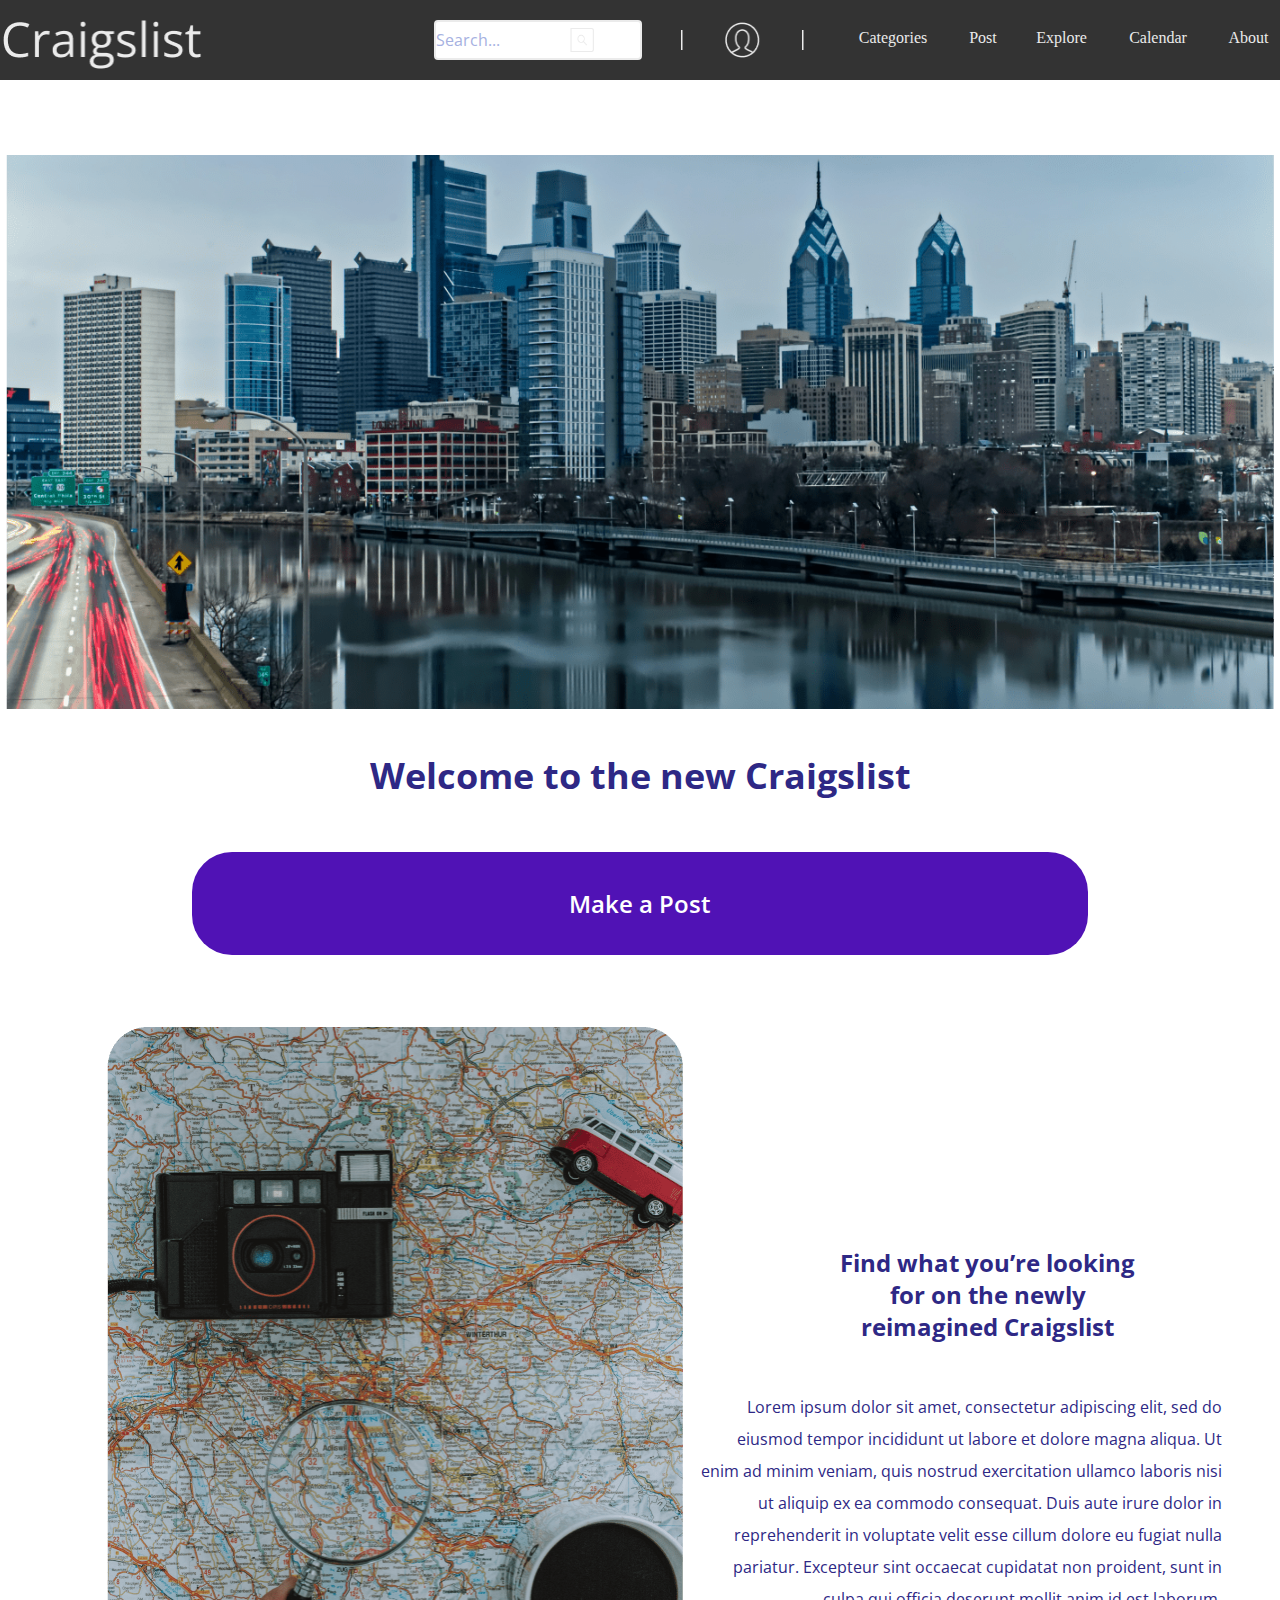
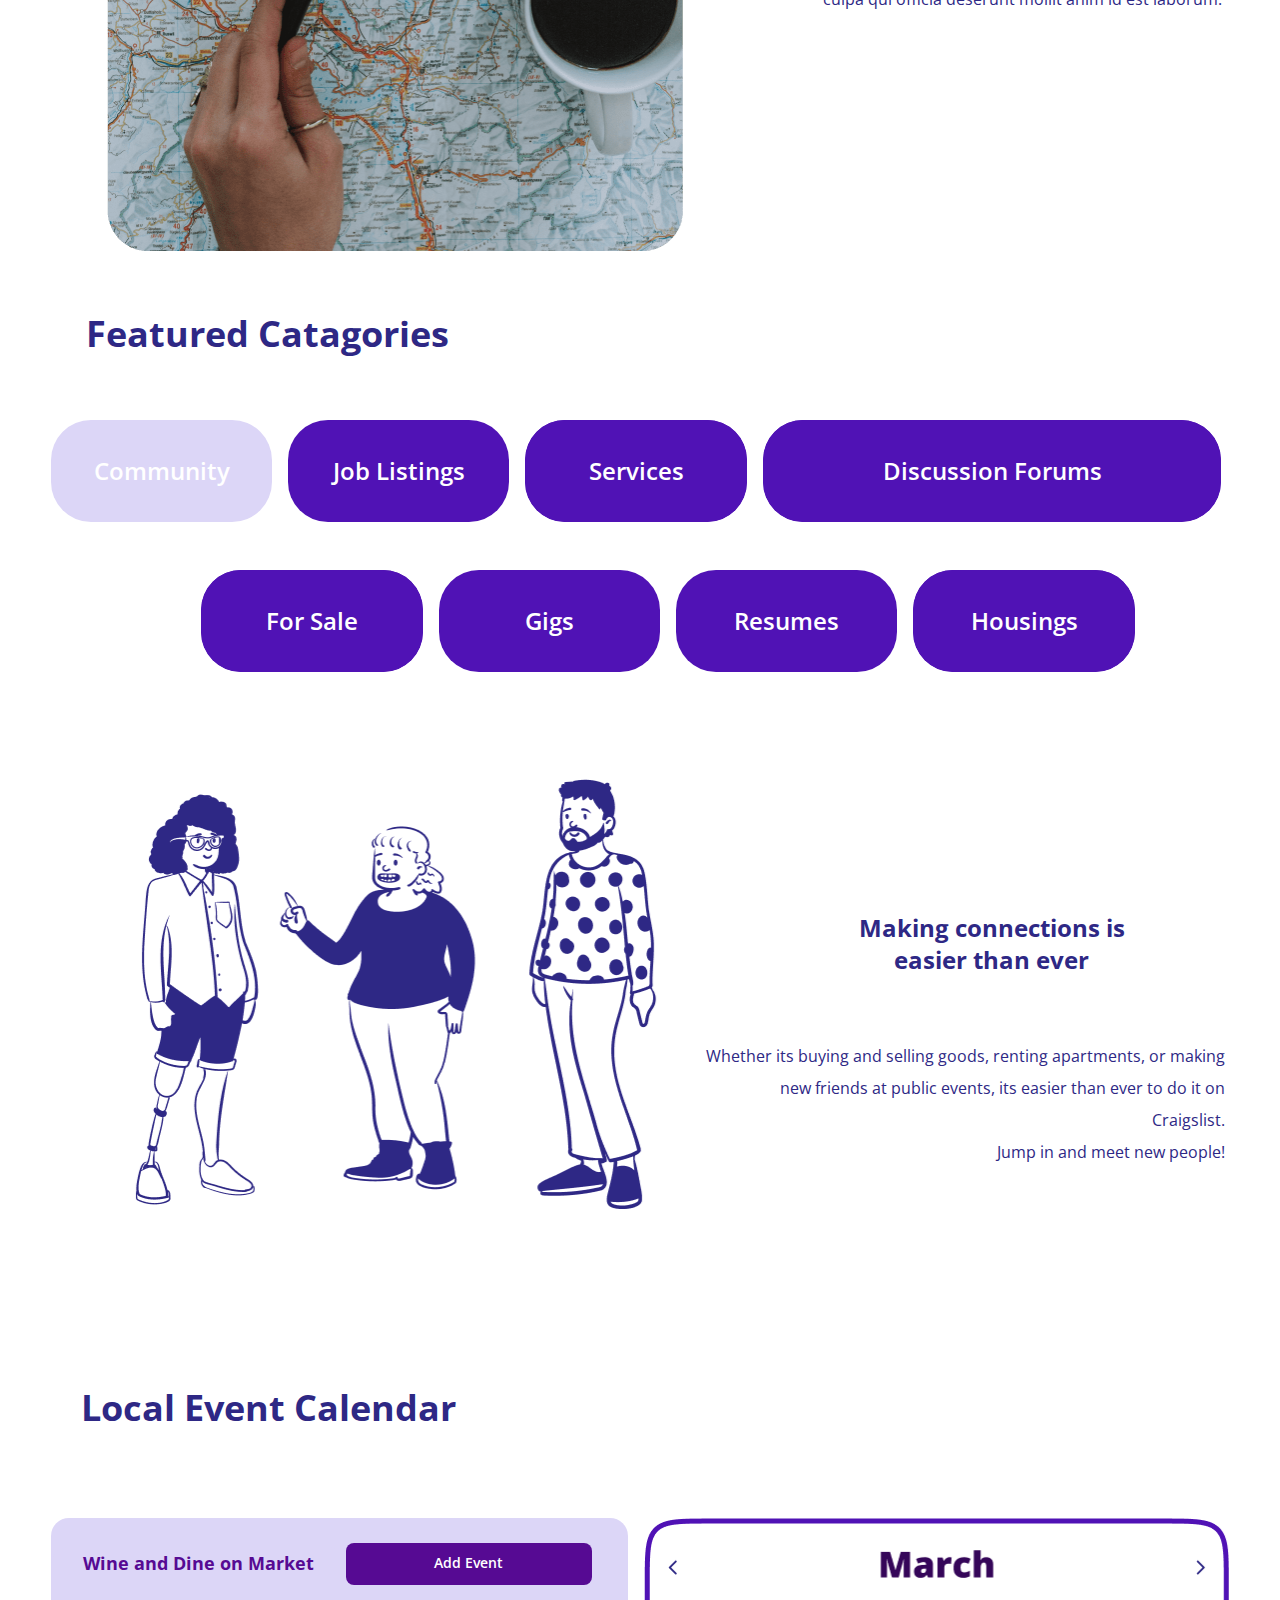
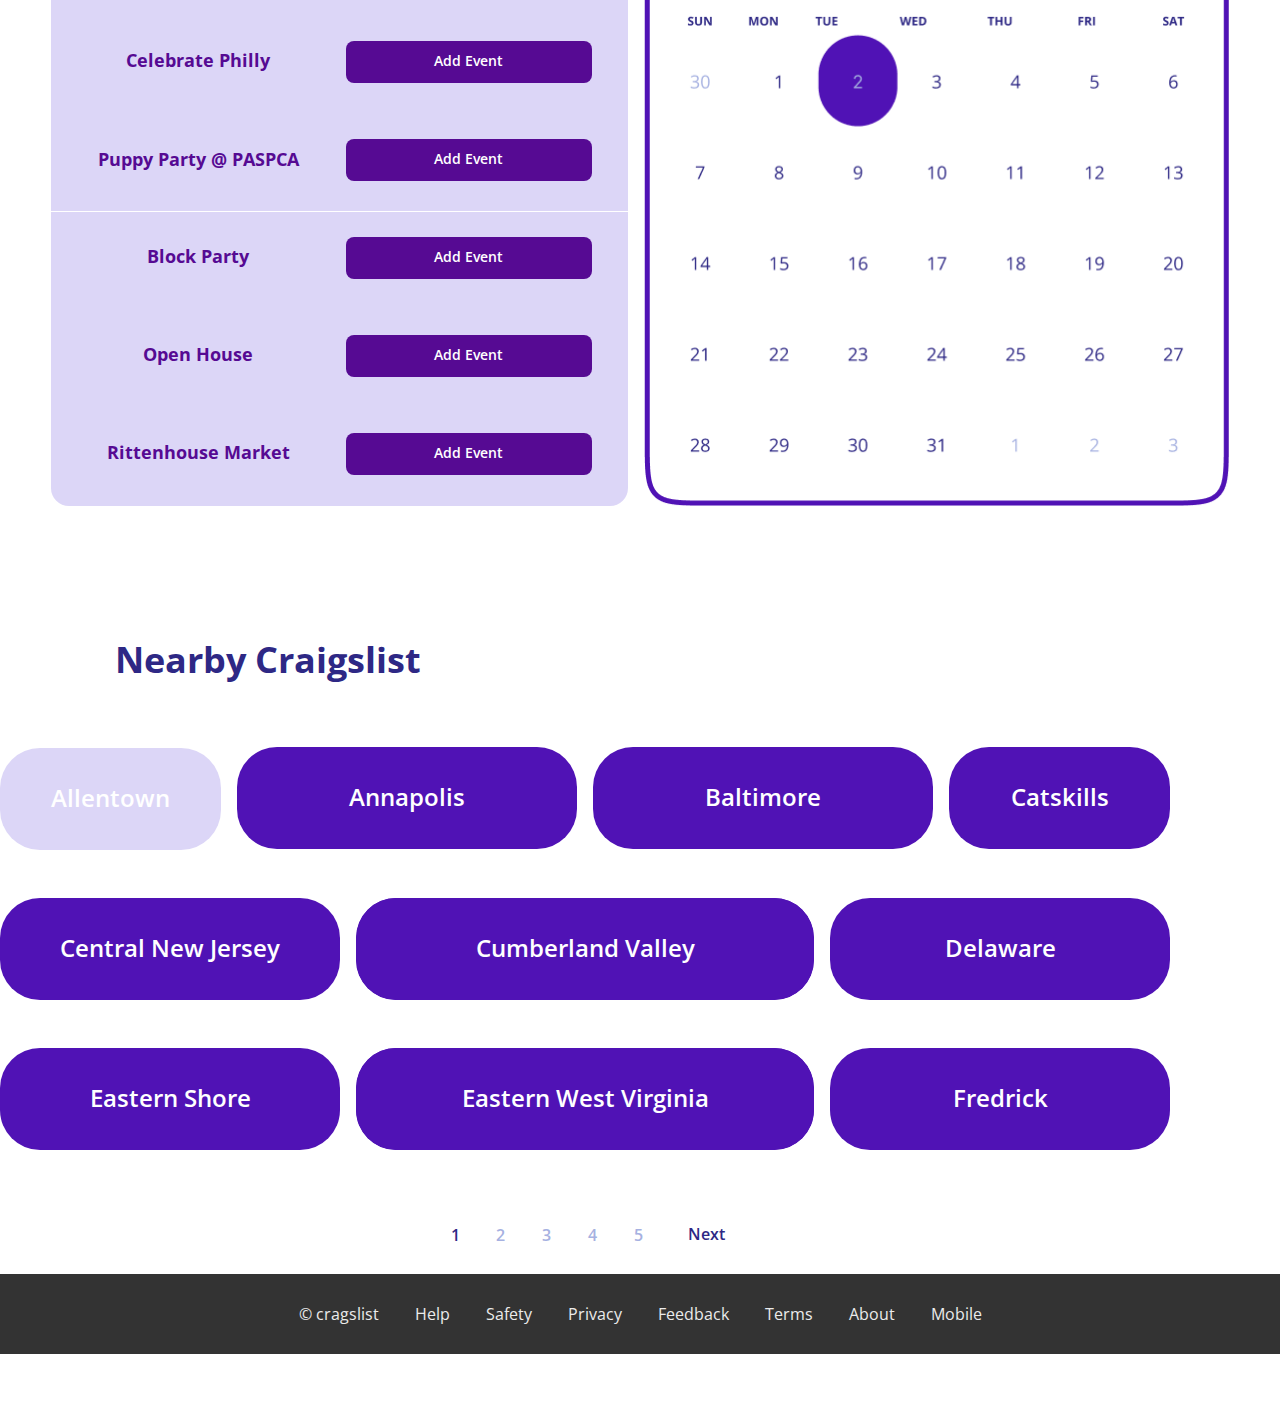
==== assignments/final-starter/deploy/index.html @ d6a522a8 "allentown button fix" ====
<!DOCTYPE html>
<html lang="en">

<head>
  <meta charset="UTF-8" />
  <meta name="viewport" content="width=device-width, initial-scale=1.0" />
  <meta http-equiv="X-UA-Compatible" content="ie=edge" />
  <!-- Google Fonts Start -->
  <link rel="preconnect" href="https://fonts.googleapis.com" />
  <link rel="preconnect" href="https://fonts.gstatic.com" crossorigin />
  <link
    href="https://fonts.googleapis.com/css2?family=Open+Sans:ital,wght@0,300;0,400;0,500;0,600;0,700;0,800;1,300;1,400;1,500;1,600;1,700;1,800&display=swap"
    rel="stylesheet" />
  <!-- Google Fonts End -->
  <link rel="stylesheet" href="css/styles.css" />
  <title>Home - WMGD-330</title>
</head>

<body>
  <div class="navigation-bar">
    <!-- <a href="./index.html" class="navigation-bar-1" src="img/navigationbar.png"> </a> -->
    <a href="./index.html">
      <img class="navigation-bar-1" src="img/navigationbar.png" />
    </a>
    <div class="white-space"></div>
    <div class="white-space-1"></div>
    <div class="search-bar">
      <div class="search__text">Search...</div>
      <div class="single-icon-button border-2px-cararra">
        <img class="iconsearch" src="img/singlebuttonicon.png" />
      </div>
    </div>
    <img class="vector-22" src="img/vector22.png" /><img class="avatar" src="img/avatar.png" /><img class="vector-21"
      src="img/vector22.png" />
    <div class="tabs">
      <div class="tab">
        <a href="./categories.html" class="label opensans-semi-bold-cararra-16px">Categories</a>
      </div>
      <div class="tab-1">
        <div class="label-1 opensans-semi-bold-cararra-16px">Post</div>
      </div>
      <div class="tab-2">
        <div class="label-2 opensans-semi-bold-cararra-16px">Explore</div>
      </div>
      <div class="tab-3">
        <div class="label-3 opensans-semi-bold-cararra-16px">Calendar</div>
      </div>
      <div class="tab-4">
        <div class="label-4 opensans-semi-bold-cararra-16px">About</div>
      </div>
    </div>
  </div>
  <div class="hero">
        <img class="hero-image" src="img/philly.png" />
        <h1 class="title">Welcome to the new Craigslist</h1>
        <div class="button-4 valign-text-middle">Make a Post</div>
    </div>
  <div class="frame-22">
        <img class="map-camera-coffee" src="img/map.png" />
        <div class="group-21">
          <div class="find-what">
            Find what you’re looking <br />for on the newly<br />reimagined Craigslist
          </div>
          <p class="lorem-ipsum">
            Lorem ipsum dolor sit amet, consectetur adipiscing elit, sed do eiusmod tempor incididunt ut labore et dolore
            magna aliqua. Ut enim ad
            minim veniam, quis nostrud exercitation ullamco laboris nisi ut aliquip ex ea commodo consequat. Duis aute irure
            dolor in
            reprehenderit in voluptate velit esse cillum dolore eu fugiat nulla pariatur. Excepteur sint occaecat cupidatat
            non proident, sunt in
            culpa qui officia deserunt mollit anim id est laborum.
          </p>
        </div>
      </div>
      
      <div>
        <div class="featured-catagories valign-text-middle opensans-bold-cosmic-cobalt-36px">Featured Catagories</div>
      </div>
      
      
      <div class="group-24">
        <div class="group">
          <div class="desktop-mac-button-primary-6">
            <div class="text-button-fixed">
              <div class="button-comm valign-text-middle">Community</div>
            </div>
          </div>
          <div class="desktop-mac-button-primary">
            <div class="text-button-fixed-1">
              <div class="button valign-text-middle opensans-semi-bold-white-24px">Job Listings</div>
            </div>
          </div>
          <div class="desktop-mac-button-primary-1">
            <div class="text-button-fixed-2">
              <div class="button-1 valign-text-middle opensans-semi-bold-white-24px">Services</div>
            </div>
          </div>
          <div class="desktop-mac-button-primary-2">
            <div class="text-button-fixed-3">
              <div class="button-2 valign-text-middle opensans-semi-bold-white-24px">Discussion Forums</div>
            </div>
          </div>
        </div>
        <div class="group-1">
          <div class="desktop-mac-button-primary-7">
            <div class="text-button-fixed-2">
              <div class="button-1 valign-text-middle opensans-semi-bold-white-24px">For Sale</div>
            </div>
          </div>
          <div class="desktop-mac-button-primary">
            <div class="text-button-fixed-1">
              <div class="button valign-text-middle opensans-semi-bold-white-24px">Gigs</div>
            </div>
          </div>
          <div class="desktop-mac-button-primary">
            <div class="text-button-fixed-1">
              <div class="button valign-text-middle opensans-semi-bold-white-24px">Resumes</div>
            </div>
          </div>
          <div class="desktop-mac-button-primary-1">
            <div class="text-button-fixed-2">
              <div class="button-1 valign-text-middle opensans-semi-bold-white-24px">Housings</div>
            </div>
          </div>
        </div>
      </div>
      
      
      
      <div class="frame-55">
        <div class="overlap-group">
          <img class="group-25" src="img/group-25.png" />
          <div class="frame-26">
            <div class="making-conn valign-text-middle opensans-bold-cosmic-cobalt-24px">
              Making connections is <br />easier than ever
            </div>
            <p class="whether-its">
              Whether its buying and selling goods, renting apartments, or making new friends at public events, its easier
              than ever to do it on
              Craigslist.<br />Jump in and meet new people!
            </p>
          </div>
        </div>
      </div>
      
      
      
      <div class="frame-82">
        <div class="featured-catagories valign-text-middle opensans-bold-cosmic-cobalt-36px">Local Event Calendar</div>
        <div class="frame-81">
          <div class="menu-w-button">
            <div class="overlap-group-1">
              <div class="rectangle-12"></div>
              <div class="rectangle-11"></div>
              <div class="rectangle-13"></div>
              <div class="rectangle-14"></div>
              <div class="rectangle-15"></div>
              <div class="rectangle-16"></div>
              <div class="frame-63">
                <div class="frame-61">
                  <div class="wine-and-dine-on-market opensans-bold-purple-18px">Wine and Dine on Market</div>
                  <div class="secondary-buttons">
                    <div class="add-event valign-text-middle">Add Event</div>
                  </div>
                </div>
                <div class="frame">
                  <div class="celebrate-philly opensans-bold-purple-18px">Celebrate Philly</div>
                  <div class="secondary-buttons">
                    <div class="add-event valign-text-middle">Add Event</div>
                  </div>
                </div>
                <div class="frame">
                  <div class="puppy-party-paspca opensans-bold-purple-18px">Puppy Party @ PASPCA</div>
                  <div class="secondary-buttons">
                    <div class="add-event valign-text-middle opensans-semi-bold-white-14px">Add Event</div>
                  </div>
                </div>
                <div class="frame">
                  <div class="block-party opensans-bold-purple-18px">Block Party</div>
                  <div class="secondary-buttons">
                    <div class="add-event valign-text-middle opensans-semi-bold-white-14px">Add Event</div>
                  </div>
                </div>
                <div class="frame">
                  <div class="open-house opensans-bold-purple-18px">Open House</div>
                  <div class="secondary-buttons">
                    <div class="add-event valign-text-middle opensans-semi-bold-white-14px">Add Event</div>
                  </div>
                </div>
                <div class="frame">
                  <div class="rittenhouse-market opensans-bold-purple-18px">Rittenhouse Market</div>
                  <div class="secondary-buttons">
                    <div class="add-event valign-text-middle opensans-semi-bold-white-14px">Add Event</div>
                  </div>
                </div>
              </div>
            </div>
          </div>
          <img class="our-calendar" src="img/our-calender.png" />
        </div>
      </div>
      
      <div class="frame-65">
        <div class="featured-catagories valign-text-middle opensans-bold-cosmic-cobalt-36px">Nearby Craigslist</div>
        <div class="frame-31">
          <div class="group-28">
            <div class="desktop-mac-button-primary-8">
              <div class="text-button-fixed">
                <div class="button valign-text-middle opensans-semi-bold-white-24px">Allentown</div>
              </div>
            </div>
            <div class="desktop-mac-button-primary-3">
              <div class="text-button-fixed-4">
                <div class="button-3 valign-text-middle opensans-semi-bold-white-24px">Annapolis</div>
              </div>
            </div>
            <div class="desktop-mac-button-primary-3">
              <div class="text-button-fixed-4">
                <div class="button-3 valign-text-middle opensans-semi-bold-white-24px">Baltimore</div>
              </div>
            </div>
            <div class="desktop-mac-button-primary">
              <div class="text-button-fixed-1">
                <div class="button valign-text-middle opensans-semi-bold-white-24px">Catskills</div>
              </div>
            </div>
          </div>
          <div class="group-2">
            <div class="desktop-mac-button-primary-4">
              <div class="text-button-fixed-4">
                <div class="button-3 valign-text-middle opensans-semi-bold-white-24px">Central New Jersey</div>
              </div>
            </div>
            <div class="desktop-mac-button-primary-2">
              <div class="text-button-fixed-3">
                <div class="button-2 valign-text-middle opensans-semi-bold-white-24px">Cumberland Valley</div>
              </div>
            </div>
            <div class="desktop-mac-button-primary-3">
              <div class="text-button-fixed-4">
                <div class="button-3 valign-text-middle opensans-semi-bold-white-24px">Delaware</div>
              </div>
            </div>
          </div>
          <div class="group-2">
            <div class="desktop-mac-button-primary-4">
              <div class="text-button-fixed-4">
                <div class="button-3 valign-text-middle opensans-semi-bold-white-24px">Eastern Shore</div>
              </div>
            </div>
            <div class="desktop-mac-button-primary-2">
              <div class="text-button-fixed-3">
                <div class="button-2 valign-text-middle opensans-semi-bold-white-24px">Eastern West Virginia</div>
              </div>
            </div>
            <div class="desktop-mac-button-primary-3">
              <div class="text-button-fixed-4">
                <div class="button-3 valign-text-middle opensans-semi-bold-white-24px">Fredrick</div>
              </div>
            </div>
          </div>
          <div class="pagination">
            <div class="text-button-fixed-7">
              <div class="button-fixed-1 valign-text-middle opensans-semi-bold-cosmic-cobalt-16px">1</div>
            </div>
            <div class="text-button-fixed-5">
              <div class="button-fixed valign-text-middle opensans-semi-bold-wild-blue-yonder-16px">2</div>
            </div>
            <div class="text-button-fixed-5">
              <div class="button-fixed valign-text-middle opensans-semi-bold-wild-blue-yonder-16px">3</div>
            </div>
            <div class="text-button-fixed-5">
              <div class="button-fixed valign-text-middle opensans-semi-bold-wild-blue-yonder-16px">4</div>
            </div>
            <div class="text-button-fixed-5">
              <div class="button-fixed valign-text-middle opensans-semi-bold-wild-blue-yonder-16px">5</div>
            </div>
            <div class="button-5">
              <div class="label-next opensans-semi-bold-cosmic-cobalt-16px">Next</div>
            </div>
          </div>
        </div>
      </div>
  <div class="footer">
        
            <div>
                <a class="footer__link" href="#"> &#169; cragslist</a>
                <a class="footer__link" href="#"> Help</a>
                <a class="footer__link" href="#"> Safety</a>
                <a class="footer__link" href="#"> Privacy</a>
                <a class="footer__link" href="#"> Feedback</a>
                <a class="footer__link" href="#"> Terms</a>
                <a class="footer__link" href="#"> About</a>
                <a class="footer__link" href="#"> Mobile</a>
        
            </div>
        </div>
  <script src="js/scripts-min.js"></script>
</body>

</html>
---- assignments/final-starter/deploy/css/styles.css ----
/* =============
    Mixins
============= */
/* ---------------- Font Sizing ---------------- */
html {
  font-size: 100%; }

/* ---------------- Media Queries ---------------- */
/* =============
    Variables
============= */
/*! normalize.css v8.0.0 | MIT License | github.com/necolas/normalize.css */
/* Document
   ========================================================================== */
/**
 * 1. Correct the line height in all browsers.
 * 2. Prevent adjustments of font size after orientation changes in iOS.
 */
html {
  line-height: 1.15;
  /* 1 */
  -webkit-text-size-adjust: 100%;
  /* 2 */ }

/* Sections
   ========================================================================== */
/**
 * Remove the margin in all browsers.
 */
body {
  margin: 0; }

/**
 * Correct the font size and margin on `h1` elements within `section` and
 * `article` contexts in Chrome, Firefox, and Safari.
 */
h1 {
  font-size: 2em;
  margin: 0.67em 0; }

/* Grouping content
   ========================================================================== */
/**
 * 1. Add the correct box sizing in Firefox.
 * 2. Show the overflow in Edge and IE.
 */
hr {
  box-sizing: content-box;
  /* 1 */
  height: 0;
  /* 1 */
  overflow: visible;
  /* 2 */ }

/**
 * 1. Correct the inheritance and scaling of font size in all browsers.
 * 2. Correct the odd `em` font sizing in all browsers.
 */
pre {
  font-family: monospace, monospace;
  /* 1 */
  font-size: 1em;
  /* 2 */ }

/* Text-level semantics
   ========================================================================== */
/**
 * Remove the gray background on active links in IE 10.
 */
a {
  background-color: transparent; }

/**
 * 1. Remove the bottom border in Chrome 57-
 * 2. Add the correct text decoration in Chrome, Edge, IE, Opera, and Safari.
 */
abbr[title] {
  border-bottom: none;
  /* 1 */
  text-decoration: underline;
  /* 2 */
  text-decoration: underline dotted;
  /* 2 */ }

/**
 * Add the correct font weight in Chrome, Edge, and Safari.
 */
b, strong {
  font-weight: bolder; }

/**
 * 1. Correct the inheritance and scaling of font size in all browsers.
 * 2. Correct the odd `em` font sizing in all browsers.
 */
code, kbd, samp {
  font-family: monospace, monospace;
  /* 1 */
  font-size: 1em;
  /* 2 */ }

/**
 * Add the correct font size in all browsers.
 */
small {
  font-size: 80%; }

/**
 * Prevent `sub` and `sup` elements from affecting the line height in
 * all browsers.
 */
sub, sup {
  font-size: 75%;
  line-height: 0;
  position: relative;
  vertical-align: baseline; }

sub {
  bottom: -0.25em; }

sup {
  top: -0.5em; }

/* Embedded content
   ========================================================================== */
/**
 * Remove the border on images inside links in IE 10.
 */
img {
  border-style: none; }

/* Forms
   ========================================================================== */
/**
 * 1. Change the font styles in all browsers.
 * 2. Remove the margin in Firefox and Safari.
 */
button, input, optgroup, select, textarea {
  font-family: inherit;
  /* 1 */
  font-size: 100%;
  /* 1 */
  line-height: 1.15;
  /* 1 */
  margin: 0;
  /* 2 */ }

/**
 * Show the overflow in IE.
 * 1. Show the overflow in Edge.
 */
button, input {
  /* 1 */
  overflow: visible; }

/**
 * Remove the inheritance of text transform in Edge, Firefox, and IE.
 * 1. Remove the inheritance of text transform in Firefox.
 */
button, select {
  /* 1 */
  text-transform: none; }

/**
 * Correct the inability to style clickable types in iOS and Safari.
 */
button, [type='button'], [type='reset'], [type='submit'] {
  -webkit-appearance: button; }

/**
 * Remove the inner border and padding in Firefox.
 */
button::-moz-focus-inner, [type='button']::-moz-focus-inner, [type='reset']::-moz-focus-inner, [type='submit']::-moz-focus-inner {
  border-style: none;
  padding: 0; }

/**
 * Restore the focus styles unset by the previous rule.
 */
button:-moz-focusring, [type='button']:-moz-focusring, [type='reset']:-moz-focusring, [type='submit']:-moz-focusring {
  outline: 1px dotted ButtonText; }

/**
 * Correct the padding in Firefox.
 */
fieldset {
  padding: 0.35em 0.75em 0.625em; }

/**
 * 1. Correct the text wrapping in Edge and IE.
 * 2. Correct the color inheritance from `fieldset` elements in IE.
 * 3. Remove the padding so developers are not caught out when they zero out
 *    `fieldset` elements in all browsers.
 */
legend {
  box-sizing: border-box;
  /* 1 */
  color: inherit;
  /* 2 */
  display: table;
  /* 1 */
  max-width: 100%;
  /* 1 */
  padding: 0;
  /* 3 */
  white-space: normal;
  /* 1 */ }

/**
 * Add the correct vertical alignment in Chrome, Firefox, and Opera.
 */
progress {
  vertical-align: baseline; }

/**
 * Remove the default vertical scrollbar in IE 10+.
 */
textarea {
  overflow: auto; }

/**
 * 1. Add the correct box sizing in IE 10.
 * 2. Remove the padding in IE 10.
 */
[type='checkbox'], [type='radio'] {
  box-sizing: border-box;
  /* 1 */
  padding: 0;
  /* 2 */ }

/**
 * Correct the cursor style of increment and decrement buttons in Chrome.
 */
[type='number']::-webkit-inner-spin-button, [type='number']::-webkit-outer-spin-button {
  height: auto; }

/**
 * 1. Correct the odd appearance in Chrome and Safari.
 * 2. Correct the outline style in Safari.
 */
[type='search'] {
  -webkit-appearance: textfield;
  /* 1 */
  outline-offset: -2px;
  /* 2 */ }

/**
 * Remove the inner padding in Chrome and Safari on macOS.
 */
[type='search']::-webkit-search-decoration {
  -webkit-appearance: none; }

/**
 * 1. Correct the inability to style clickable types in iOS and Safari.
 * 2. Change font properties to `inherit` in Safari.
 */
::-webkit-file-upload-button {
  -webkit-appearance: button;
  /* 1 */
  font: inherit;
  /* 2 */ }

/* Interactive
   ========================================================================== */
/*
 * Add the correct display in Edge, IE 10+, and Firefox.
 */
details {
  display: block; }

/*
 * Add the correct display in all browsers.
 */
summary {
  display: list-item; }

/* Misc
   ========================================================================== */
/**
 * Add the correct display in IE 10+.
 */
template {
  display: none; }

/**
 * Add the correct display in IE 10.
 */
[hidden] {
  display: none; }

* {
  box-sizing: border-box; }

.site-grid {
  margin: 0 auto;
  max-width: 1200px; }

.navigation-bar {
  text-decoration: none;
  display: flex;
  flex-direction: row;
  justify-content: center;
  align-items: center;
  gap: 24px;
  height: 80px;
  background: #333333; }

.white-space-1 {
  height: 32px;
  margin-left: 16px;
  width: 24px; }

.vector-22 {
  height: 20px;
  margin-left: 15px;
  width: 2px; }

.vector-21 {
  height: 20px;
  margin-left: 16px;
  width: 2px; }

.tabs {
  align-items: flex-start;
  border-radius: 4px;
  display: flex;
  margin-left: 16px;
  min-width: 436px;
  color: #EBEBEB; }

.tab-3 {
  align-items: flex-start;
  border-radius: 8px;
  display: flex;
  height: 40px;
  margin-left: 16px;
  overflow: hidden;
  padding: 10px 8px;
  width: 86px;
  color: #EBEBEB; }

.label-3 {
  letter-spacing: 0;
  line-height: 16px;
  min-height: 16px;
  min-width: 70px;
  text-align: center;
  white-space: nowrap; }

.tab-4 {
  align-items: flex-start;
  border-radius: 4px;
  display: flex;
  height: 40px;
  margin-left: 16px;
  overflow: hidden;
  padding: 10px 8px;
  width: 63px;
  color: #EBEBEB; }

.label-4 {
  letter-spacing: 0;
  line-height: 16px;
  min-height: 16px;
  min-width: 47px;
  text-align: center;
  white-space: nowrap; }

.tab-2 {
  align-items: flex-start;
  border-radius: 8px;
  display: flex;
  height: 40px;
  margin-left: 16px;
  overflow: hidden;
  padding: 10px 8px;
  width: 75px;
  color: #EBEBEB; }

.label-2 {
  letter-spacing: 0;
  line-height: 16px;
  min-height: 16px;
  min-width: 59px;
  text-align: center;
  white-space: nowrap; }

.tab {
  align-items: flex-start;
  border-radius: 4px;
  display: flex;
  height: 40px;
  overflow: hidden;
  padding: 10px 8px;
  width: 98px;
  color: #EBEBEB; }

.label {
  letter-spacing: 0;
  line-height: 16px;
  min-height: 16px;
  min-width: 82px;
  text-align: center;
  white-space: nowrap;
  text-decoration: none;
  color: #EBEBEB; }

.tab-1 {
  align-items: flex-start;
  border-radius: 8px;
  display: flex;
  height: 40px;
  margin-left: 16px;
  overflow: hidden;
  padding: 10px 8px;
  width: 50px;
  color: #EBEBEB; }

.label-1 {
  letter-spacing: 0;
  line-height: 16px;
  min-height: 16px;
  min-width: 34px;
  text-align: center;
  white-space: nowrap; }

.navigation-bar-1 {
  height: 72px;
  width: 211px; }

.avatar {
  height: 40px;
  margin-left: 15px;
  width: 40px; }

.search-bar {
  align-items: center;
  background-color: var(--white);
  border-radius: 4px;
  display: flex;
  margin-left: 16px;
  overflow: hidden;
  width: 384px;
  box-sizing: border-box;
  height: 40px;
  /* White */
  background: #FFFFFF;
  /* #EBEBEB */
  border: 2px solid #EBEBEB; }

.search {
  color: var(--wild-blue-yonder);
  font-family: var(--font-family-open_sans);
  font-size: var(--font-size-m);
  font-weight: 400;
  height: 24px;
  letter-spacing: 0;
  line-height: 24px;
  margin-bottom: 4px;
  margin-left: 16px;
  white-space: nowrap;
  width: 264px; }

.search__text {
  display: flex;
  flex-direction: column;
  justify-content: center;
  /* Body */
  font-family: 'Open Sans';
  font-style: normal;
  font-weight: 400;
  font-size: 16px;
  line-height: 24px;
  color: #A6B1E1; }

.single-icon-button {
  align-items: center;
  background-color: var(--white);
  border-radius: 0px 4px 4px 0px;
  display: flex;
  height: 40px;
  margin-left: 60px;
  min-width: 44px;
  padding: 0 9.5px; }

.iconsearch {
  height: 24px;
  width: 24px; }

.white-space {
  height: 32px;
  margin-left: 16px;
  width: 169px; }

.hero-image {
  display: block;
  margin-left: auto;
  margin-right: auto;
  width: 99%;
  gap: 24px;
  padding-top: 75px; }

.title {
  height: 73px;
  letter-spacing: 0;
  line-height: 40px;
  margin-top: 47px;
  text-align: center;
  font-family: 'Open Sans';
  font-style: normal;
  font-weight: 700;
  font-size: 36px;
  line-height: 40px;
  color: #2E2885;
  display: block;
  margin-left: auto;
  margin-right: auto; }

.valign-text-middle {
  display: flex;
  flex-direction: column;
  justify-content: center; }

.button-4 {
  height: 103px;
  letter-spacing: 0;
  margin-top: -1px;
  text-align: center;
  width: 70%;
  background: #5012B5;
  border-radius: 40px;
  font-family: 'Open Sans';
  font-style: normal;
  font-weight: 600;
  font-size: 24px;
  line-height: 16px;
  color: #FFFFFF;
  display: block;
  margin-left: 15%;
  margin-right: 15%; }

.valign-text-middle {
  display: flex;
  flex-direction: column;
  justify-content: center; }

.footer {
  text-decoration: none;
  display: flex;
  flex-direction: row;
  justify-content: center;
  align-items: center;
  gap: 24px;
  height: 80px;
  background: #333333; }

.footer__link {
  text-decoration: none;
  font-family: 'Open Sans';
  font-style: normal;
  font-weight: 400;
  font-size: 16px;
  line-height: 60px;
  padding: 100px 16px;
  /* identical to box height, or 375% */
  color: #EBEBEB; }

.frame-22 {
  align-items: center;
  display: flex;
  justify-content: flex-end;
  margin-left: 1px;
  margin-top: 72px;
  min-width: 1169px; }

.group-21 {
  align-items: flex-start;
  display: flex;
  flex-direction: column;
  margin-left: 16px;
  min-height: 338px;
  width: 581px; }

.lorem-ipsum {
  letter-spacing: 0;
  margin-top: 48px;
  min-height: 195px;
  text-align: right;
  width: 90%;
  /* body */
  font-family: 'Open Sans';
  font-style: normal;
  font-weight: 400;
  font-size: 16px;
  line-height: 32px;
  /* or 200% */
  /* Eggplant */
  color: #2E2885; }

.find-what {
  letter-spacing: 0;
  line-height: 32px;
  min-height: 95px;
  text-align: center;
  width: 577px;
  font-family: 'Open Sans';
  font-style: normal;
  font-weight: 700;
  font-size: 24px;
  line-height: 32px;
  /* or 133% */
  text-align: center;
  /* Eggplant */
  color: #2E2885; }

.map-camera-coffee {
  height: 824px;
  width: 576px; }

.featured-catagories {
  height: 75px;
  letter-spacing: 0;
  line-height: 40px;
  margin-top: 45px;
  width: 458px;
  font-family: 'Open Sans';
  font-style: normal;
  font-weight: 700;
  font-size: 36px;
  /* or 111% */
  display: flex;
  align-items: center;
  /* Eggplant */
  color: #2E2885;
  padding-left: 75px;
  margin-left: 1px; }

.valign-text-middle {
  display: flex;
  flex-direction: column;
  justify-content: center; }

.group-24 {
  align-items: center;
  margin-top: 49px;
  min-height: 252px;
  padding-left: 50px;
  padding-right: 50px;
  margin-left: 1px; }

.group {
  align-items: flex-start;
  display: flex;
  min-width: 1170px; }

.desktop-mac-button-primary-6 {
  align-items: flex-start;
  display: flex;
  min-width: 221px;
  background: #DCD6F7;
  border-radius: 40px; }

.text-button-fixed {
  align-items: flex-start;
  background-color: var(--moon-raker);
  border-radius: 40px;
  display: flex;
  height: 102px;
  overflow: hidden;
  width: 221px; }

.button-comm {
  height: 103px;
  letter-spacing: 0;
  line-height: 16px;
  margin-top: -1px;
  text-align: center;
  width: 221px;
  color: white;
  font-family: 'Open Sans';
  font-style: normal;
  font-weight: 600;
  font-size: 24px;
  line-height: 16px; }

.valign-text-middle {
  display: flex;
  flex-direction: column;
  justify-content: center; }

.desktop-mac-button-primary-2 {
  align-items: flex-start;
  display: flex;
  margin-left: 16px;
  min-width: 458px;
  background: #5012B5;
  border-radius: 40px; }

.text-button-fixed-3 {
  align-items: flex-start;
  background-color: var(--daisy-bush);
  border-radius: 40px;
  display: flex;
  height: 102px;
  overflow: hidden;
  width: 458px;
  color: white;
  font-family: 'Open Sans';
  font-style: normal;
  font-weight: 600;
  font-size: 24px;
  line-height: 16px; }

.button-2 {
  height: 103px;
  letter-spacing: 0;
  line-height: 16px;
  margin-top: -1px;
  text-align: center;
  width: 458px;
  background: #5012B5;
  border-radius: 40px; }

.desktop-mac-button-primary-1 {
  align-items: flex-start;
  display: flex;
  margin-left: 16px;
  min-width: 222px;
  background: #5012B5;
  border-radius: 40px; }

.text-button-fixed-2 {
  align-items: flex-start;
  background-color: var(--daisy-bush);
  border-radius: 40px;
  display: flex;
  height: 102px;
  overflow: hidden;
  width: 222px;
  color: white;
  font-family: 'Open Sans';
  font-style: normal;
  font-weight: 600;
  font-size: 24px;
  line-height: 16px; }

.button-1 {
  height: 103px;
  letter-spacing: 0;
  line-height: 16px;
  margin-top: -1px;
  text-align: center;
  width: 222px;
  background: #5012B5;
  border-radius: 40px; }

.desktop-mac-button-primary {
  align-items: flex-start;
  display: flex;
  margin-left: 16px;
  min-width: 221px;
  background: #5012B5;
  border-radius: 40px; }

.text-button-fixed-1 {
  align-items: flex-start;
  background-color: var(--daisy-bush);
  border-radius: 40px;
  display: flex;
  height: 102px;
  overflow: hidden;
  width: 221px;
  color: white;
  font-family: 'Open Sans';
  font-style: normal;
  font-weight: 600;
  font-size: 24px;
  line-height: 16px; }

.group-1 {
  align-items: flex-start;
  display: flex;
  margin-top: 48px;
  padding-left: 150px; }

.desktop-mac-button-primary-7 {
  align-items: flex-start;
  display: flex;
  min-width: 222px;
  background: #5012B5;
  border-radius: 40px; }

.frame-55 {
  display: flex;
  margin-right: 0;
  margin-top: 72px;
  min-width: 1170px;
  align-items: center;
  justify-content: flex-end;
  margin-left: 1px;
  margin-top: 72px;
  min-width: 1169px; }

.overlap-group {
  height: 510px;
  margin-left: -18px;
  margin-top: -0.22px;
  position: relative;
  width: 1188px; }

.group-25 {
  height: 510px;
  left: 0;
  position: absolute;
  top: 0;
  width: 612px; }

.frame-26 {
  align-items: flex-start;
  display: flex;
  flex-direction: column;
  left: 611px;
  min-height: 201px;
  position: absolute;
  top: 154px; }

.making-conn {
  height: 60px;
  letter-spacing: 0;
  line-height: 32px;
  margin-top: -1px;
  text-align: center;
  width: 577px;
  letter-spacing: 0;
  line-height: 32px;
  min-height: 95px;
  text-align: center;
  width: 577px;
  font-family: 'Open Sans';
  font-style: normal;
  font-weight: 700;
  font-size: 24px;
  line-height: 32px;
  /* or 133% */
  text-align: center;
  /* Eggplant */
  color: #2E2885; }

.valign-text-middle {
  display: flex;
  flex-direction: column;
  justify-content: center; }

.whether-its {
  letter-spacing: 0;
  line-height: 32px;
  margin-left: 2.46px;
  margin-top: 48px;
  min-height: 93px;
  text-align: right;
  width: 575px;
  letter-spacing: 0;
  margin-top: 48px;
  min-height: 195px;
  text-align: right;
  width: 90%;
  /* body */
  font-family: 'Open Sans';
  font-style: normal;
  font-weight: 400;
  font-size: 16px;
  line-height: 32px;
  color: #2E2885; }

.frame-82 {
  align-items: flex-start;
  flex-direction: column;
  min-height: 711px;
  margin-top: 72px;
  width: 1178px;
  display: flex;
  justify-content: flex-end;
  margin-left: 1px;
  margin-top: 72px; }

.local-event-calendar {
  height: 75px;
  letter-spacing: 0;
  line-height: 40px;
  margin-top: -1px;
  width: 577px;
  font-family: 'Open Sans';
  font-style: normal;
  font-weight: 700;
  font-size: 36px;
  color: #2E2885;
  display: flex;
  align-items: center;
  margin-left: 1px; }

.valign-text-middle {
  display: flex;
  flex-direction: column;
  justify-content: center; }

.frame-81 {
  margin-top: 49px;
  min-width: 1178px;
  align-items: center;
  display: flex;
  justify-content: flex-end;
  margin-left: 1px;
  margin-top: 72px;
  min-width: 1169px;
  margin-left: 5%;
  margin-right: 5%;
  max-width: 300px;
  width: 90%; }

.our-calendar {
  height: 588px;
  margin-left: 16px;
  margin-top: -0.5px;
  width: 585px; }

.menu-w-button {
  align-items: flex-start;
  display: flex;
  min-width: 577px; }

.overlap-group-1 {
  height: 588px;
  position: relative;
  width: 577px; }

.rectangle-11 {
  background-color: var(--moon-raker);
  height: 97px;
  left: 0;
  position: absolute;
  top: 98px;
  width: 577px;
  background: #DCD6F7; }

.rectangle-16 {
  background-color: var(--moon-raker);
  border-radius: 0px 0px 18px 18px;
  height: 98px;
  left: 0;
  position: absolute;
  top: 490px;
  width: 577px;
  background: #DCD6F7; }

.rectangle-12 {
  border-radius: 18px 18px 0px 0px;
  height: 98px;
  left: 0;
  position: absolute;
  top: 0;
  width: 577px;
  background: #DCD6F7; }

.rectangle-13 {
  background-color: var(--moon-raker);
  height: 98px;
  left: 0;
  position: absolute;
  top: 195px;
  width: 577px;
  background: #DCD6F7; }

.rectangle-14 {
  background-color: var(--moon-raker);
  height: 98px;
  left: 0;
  position: absolute;
  top: 294px;
  width: 577px;
  background: #DCD6F7; }

.rectangle-15 {
  background-color: var(--moon-raker);
  height: 98px;
  left: 0;
  position: absolute;
  top: 392px;
  width: 577px;
  background: #DCD6F7; }

.frame-63 {
  align-items: center;
  display: flex;
  flex-direction: column;
  left: 0;
  min-height: 532px;
  position: absolute;
  top: 25px;
  width: 541px; }

.frame {
  align-items: center;
  display: flex;
  margin-top: 56px;
  min-width: 541px; }

.secondary-buttons {
  align-items: flex-start;
  background-color: var(--purple-heart);
  border-radius: 8px;
  display: flex;
  height: 42px;
  overflow: hidden;
  padding: 12px 88.6px;
  width: 246px;
  background: #560A93; }

.add-event {
  height: 16px;
  letter-spacing: 0;
  line-height: 16px;
  min-width: 69px;
  text-align: center;
  white-space: nowrap;
  font-family: 'Open Sans';
  font-style: normal;
  font-weight: 600;
  font-size: 14px;
  line-height: 16px;
  /* White */
  color: #FFFFFF; }

.open-house {
  letter-spacing: 0;
  line-height: 32px;
  margin-bottom: 2px;
  min-height: 33px;
  text-align: center;
  white-space: nowrap;
  width: 295px;
  font-family: 'Open Sans';
  font-style: normal;
  font-weight: 700;
  font-size: 18px;
  line-height: 32px;
  /* or 178% */
  text-align: center;
  color: #560A93; }

.celebrate-philly {
  letter-spacing: 0;
  line-height: 32px;
  margin-bottom: 2px;
  min-height: 33px;
  text-align: center;
  white-space: nowrap;
  width: 295px;
  font-family: 'Open Sans';
  font-style: normal;
  font-weight: 700;
  font-size: 18px;
  line-height: 32px;
  /* or 178% */
  text-align: center;
  color: #560A93; }

.puppy-party-paspca {
  letter-spacing: 0;
  line-height: 32px;
  margin-bottom: 2px;
  min-height: 32px;
  text-align: center;
  white-space: nowrap;
  width: 295px;
  font-family: 'Open Sans';
  font-style: normal;
  font-weight: 700;
  font-size: 18px;
  line-height: 32px;
  /* or 178% */
  text-align: center;
  color: #560A93; }

.frame-61 {
  align-items: center;
  display: flex;
  min-width: 541px; }

.wine-and-dine-on-market {
  letter-spacing: 0;
  line-height: 32px;
  margin-bottom: 2px;
  min-height: 32px;
  text-align: center;
  white-space: nowrap;
  width: 295px;
  left: 0%;
  right: 0%;
  top: 0%;
  bottom: 83.31%;
  /* Light Lavender */
  background: #DCD6F7;
  border-radius: 18px 18px 0px 0px;
  font-family: 'Open Sans';
  font-style: normal;
  font-weight: 700;
  font-size: 18px;
  line-height: 32px;
  /* or 178% */
  text-align: center;
  color: #560A93; }

.block-party {
  letter-spacing: 0;
  line-height: 32px;
  margin-bottom: 2px;
  min-height: 33px;
  text-align: center;
  white-space: nowrap;
  width: 295px;
  font-family: 'Open Sans';
  font-style: normal;
  font-weight: 700;
  font-size: 18px;
  line-height: 32px;
  /* or 178% */
  text-align: center;
  color: #560A93; }

.rittenhouse-market {
  letter-spacing: 0;
  line-height: 32px;
  margin-bottom: 2px;
  min-height: 33px;
  text-align: center;
  white-space: nowrap;
  width: 295px;
  font-family: 'Open Sans';
  font-style: normal;
  font-weight: 700;
  font-size: 18px;
  line-height: 32px;
  /* or 178% */
  text-align: center;
  color: #560A93; }

.frame-65 {
  align-items: flex-start;
  display: flex;
  flex-direction: column;
  margin-top: 72px;
  min-height: 650px;
  width: 1170px; }

.frame-31 {
  align-items: center;
  display: flex;
  flex-direction: column;
  margin-top: 49px;
  min-height: 527px;
  width: 1170px; }

.group-2 {
  align-items: flex-start;
  display: flex;
  margin-top: 48px;
  min-width: 1170px; }

.desktop-mac-button-primary-4 {
  align-items: flex-start;
  display: flex;
  min-width: 340px;
  background: #5012B5;
  border-radius: 40px; }

.text-button-fixed-4 {
  align-items: flex-start;
  background-color: var(--daisy-bush);
  border-radius: 40px;
  display: flex;
  height: 102px;
  overflow: hidden;
  width: 340px; }

.button-3 {
  height: 103px;
  letter-spacing: 0;
  line-height: 16px;
  margin-top: -1px;
  text-align: center;
  width: 340px;
  font-family: 'Open Sans';
  font-style: normal;
  font-weight: 600;
  font-size: 24px;
  line-height: 16px;
  /* or 67% */
  display: flex;
  align-items: center;
  text-align: center;
  /* White */
  color: #FFFFFF; }

.valign-text-middle {
  display: flex;
  flex-direction: column;
  justify-content: center; }

.desktop-mac-button-primary-2 {
  align-items: flex-start;
  display: flex;
  margin-left: 16px;
  min-width: 458px; }

.text-button-fixed-3 {
  align-items: flex-start;
  background-color: var(--daisy-bush);
  border-radius: 40px;
  display: flex;
  height: 102px;
  overflow: hidden;
  width: 458px; }

.button-2 {
  height: 103px;
  letter-spacing: 0;
  line-height: 16px;
  margin-top: -1px;
  text-align: center;
  width: 458px; }

.desktop-mac-button-primary-3 {
  align-items: flex-start;
  display: flex;
  margin-left: 16px;
  min-width: 340px;
  background: #5012B5;
  border-radius: 40px; }

.pagination {
  align-items: center;
  display: flex;
  height: 76px;
  margin-top: 48px;
  min-width: 458px;
  padding: 0 79.5px; }

.text-button-fixed-7 {
  align-items: flex-start;
  border-radius: 4px;
  display: flex;
  height: 40px;
  overflow: hidden;
  width: 40px; }

.button-fixed-1 {
  height: 41px;
  letter-spacing: 0;
  line-height: 16px;
  margin-top: -1px;
  text-align: center;
  width: 40px;
  font-family: 'Open Sans';
  font-style: normal;
  font-weight: 600;
  font-size: 16px;
  line-height: 16px;
  /* or 100% */
  display: flex;
  align-items: center;
  text-align: center;
  /* Eggplant */
  color: #2E2885; }

.button-5 {
  align-items: flex-start;
  background-color: var(--white);
  border-radius: 8px;
  display: flex;
  height: 32px;
  margin-left: 4px;
  overflow: hidden;
  padding: 6px 10px;
  width: 71px; }

.label-next {
  letter-spacing: 0;
  line-height: 16px;
  margin-left: 14px;
  min-height: 16px;
  min-width: 37px;
  text-align: center;
  white-space: nowrap;
  /* Button Text */
  font-family: 'Open Sans';
  font-style: normal;
  font-weight: 600;
  font-size: 16px;
  line-height: 16px;
  /* identical to box height, or 100% */
  text-align: center;
  /* Eggplant */
  color: #2E2885; }

.text-button-fixed-5 {
  align-items: flex-start;
  border-radius: 4px;
  display: flex;
  height: 40px;
  margin-left: 4px;
  overflow: hidden;
  width: 42px; }

.button-fixed {
  height: 41px;
  letter-spacing: 0;
  line-height: 16px;
  margin-top: -1px;
  text-align: center;
  width: 42px;
  /* Button Text */
  font-family: 'Open Sans';
  font-style: normal;
  font-weight: 600;
  font-size: 16px;
  line-height: 16px;
  /* or 100% */
  display: flex;
  align-items: center;
  text-align: center;
  /* Blueberry Cream */
  color: #A6B1E1; }

.group-28 {
  align-items: flex-start;
  display: flex;
  height: 103px;
  min-width: 1170px; }

.desktop-mac-button-primary {
  align-items: flex-start;
  display: flex;
  margin-left: 16px;
  min-width: 221px; }

.text-button-fixed-1 {
  align-items: flex-start;
  background-color: var(--daisy-bush);
  border-radius: 40px;
  display: flex;
  height: 102px;
  overflow: hidden;
  width: 221px; }

.button {
  height: 103px;
  letter-spacing: 0;
  line-height: 16px;
  margin-top: -1px;
  text-align: center;
  width: 221px;
  font-family: 'Open Sans';
  font-style: normal;
  font-weight: 600;
  font-size: 24px;
  line-height: 16px;
  /* or 67% */
  display: flex;
  align-items: center;
  text-align: center;
  /* White */
  color: #FFFFFF; }

.desktop-mac-button-primary-8 {
  align-items: flex-start;
  align-self: flex-end;
  display: flex;
  min-width: 221px;
  background: #DCD6F7;
  border-radius: 40px; }

.text-button-fixed {
  align-items: flex-start;
  background-color: var(--moon-raker);
  border-radius: 40px;
  display: flex;
  height: 102px;
  overflow: hidden;
  width: 221px; }

.nearby-craigslist {
  height: 75px;
  letter-spacing: 0;
  line-height: 40px;
  margin-top: 45px;
  color: #2E2885;
  display: flex;
  margin-left: 1px;
  padding-left: 75px;
  width: 458px;
  font-family: 'Open Sans';
  font-style: normal;
  font-weight: 700;
  font-size: 36px;
  align-items: center;
  padding-left: 75px; }

.community_text {
  position: absolute;
  width: 340px;
  height: 54px;
  left: 16px;
  top: 165px;
  font-family: 'Open Sans';
  font-style: normal;
  font-weight: 700;
  font-size: 48px;
  line-height: 24px;
  /* or 50% */
  display: flex;
  align-items: center;
  /* Eggplant */
  color: #2E2885; }

.overlap-group29 {
  /* Show 14 categories */
  position: absolute;
  width: 345px;
  height: 44px;
  left: -25px;
  top: 245px;
  font-family: 'Open Sans';
  font-style: normal;
  font-weight: 700;
  font-size: 24px;
  line-height: 24px;
  /* or 100% */
  display: flex;
  align-items: center;
  /* Eggplant */
  color: #2E2885; }

.flex-col-3 {
  /* purple map */
  position: absolute;
  width: 289px;
  height: 225px;
  left: 16px;
  top: 512px; }

body {
  margin: 0;
  line-height: normal; }

.community-b,
.div,
.miles-from-location,
.show-14-categories {
  position: absolute;
  top: 165px;
  left: 14px;
  font-size: 48px;
  line-height: 24px;
  display: flex;
  align-items: center;
  width: 339px;
  height: 54px; }

.div,
.miles-from-location,
.show-14-categories {
  top: 245px;
  left: -25px;
  font-size: 24px;
  width: 345px;
  height: 44px; }

.div,
.miles-from-location {
  top: 261px;
  left: 32px;
  line-height: 16px;
  font-weight: 600;
  text-align: center;
  justify-content: center;
  width: 15px;
  height: 12px; }

.miles-from-location {
  top: 740px;
  left: 21px;
  width: 275px;
  height: 31px; }

.screen-shot-2022-03-09-at-115 {
  position: absolute;
  height: 100%;
  width: 100%;
  top: 0;
  right: 0;
  bottom: 0;
  left: 0;
  max-width: 100%;
  max-height: 100%;
  object-fit: cover; }

.purple-map-div {
  position: absolute;
  top: 512px;
  left: 16px;
  width: 289px;
  height: 225px;
  overflow: hidden; }

.rectangle-div {
  position: absolute;
  height: 99.21%;
  width: 52.87%;
  top: 0;
  right: 47.13%;
  bottom: 0.79%;
  left: 0;
  border-radius: 10px;
  background-color: #fff;
  border: 2px solid #2e2885;
  box-sizing: border-box; }

.title-b {
  position: absolute;
  height: 19.69%;
  width: 77.05%;
  top: 10.24%;
  right: 0;
  bottom: 70.08%;
  left: 22.95%;
  font-size: 13px;
  line-height: 32px;
  display: flex;
  align-items: center; }

.location-icon {
  position: absolute;
  top: calc(50% - 8px - 0px);
  left: calc(50% - 8px - 48.5px);
  width: 16px;
  height: 16px; }

.group-div,
.message-div {
  position: absolute;
  height: 18px; }

.message-div {
  width: calc(100% - 20px);
  top: 0;
  right: 0;
  left: 20px;
  line-height: 24px;
  display: flex;
  align-items: center; }

.group-div {
  top: calc(50% - 9px - -20.5px);
  left: calc(50% - 56.5px - 120.99px);
  width: 113px; }

.calendar-icon,
.group-div1 {
  position: absolute;
  top: calc(50% - 8px - 1px);
  left: calc(50% - 8px - 31px);
  width: 16px;
  height: 16px; }

.group-div1 {
  top: calc(50% - 9px - -43.5px);
  left: calc(50% - 39px - 138.49px);
  width: 78px;
  height: 18px; }

.heart-icon,
.star-icon {
  height: 12.6%;
  width: 2.48%;
  top: 77.17%;
  bottom: 10.24%;
  max-width: 100%;
  max-height: 100%; }

.star-icon {
  position: absolute;
  right: 54.57%;
  left: 42.95%;
  overflow: hidden; }

.heart-icon {
  right: 50.85%;
  left: 46.67%; }

.b,
.group-icon,
.heart-icon {
  position: absolute; }

.b {
  height: 9.45%;
  width: 4.5%;
  top: 29.92%;
  right: 72.56%;
  bottom: 60.63%;
  left: 22.95%;
  font-size: 14px;
  line-height: 24px;
  display: flex;
  align-items: center; }

.group-icon {
  height: 98.22%;
  width: 20.2%;
  top: 0.52%;
  right: 79.8%;
  bottom: 1.25%;
  left: 0;
  max-width: 100%;
  max-height: 100%; }

.component-1-div,
.image-13-icon {
  position: absolute;
  top: 222px;
  left: 371px;
  width: 645.01px;
  height: 127px; }

.image-13-icon {
  top: 224px;
  left: 373px;
  border-radius: 10px;
  width: 127px;
  height: 122px;
  object-fit: cover; }

.b2,
.component-13-div {
  position: absolute;
  top: 770px;
  left: 371px;
  width: 645.01px;
  height: 127px; }

.b2 {
  height: 9.45%;
  width: 4.5%;
  top: 29.92%;
  right: 72.56%;
  bottom: 60.63%;
  left: 22.95%;
  font-size: 14px;
  line-height: 24px;
  display: none;
  align-items: center; }

.component-7-div,
.image-19-icon {
  position: absolute;
  top: 496px;
  left: 371px;
  width: 645.01px;
  height: 127px; }

.image-19-icon {
  top: 499px;
  left: 373px;
  border-radius: 7px;
  width: 126px;
  height: 120px;
  object-fit: cover; }

.component-14-div,
.component-4-div,
.image-16-icon {
  position: absolute;
  top: 1044px;
  left: 371px;
  width: 645.01px;
  height: 127px; }

.component-4-div,
.image-16-icon {
  top: 359px; }

.image-16-icon {
  top: 362px;
  left: 373px;
  border-radius: 7px;
  width: 126px;
  height: 120px;
  object-fit: cover; }

.component-15-div,
.component-16-div,
.component-8-div,
.image-34-icon {
  position: absolute;
  top: 907px;
  left: 371px;
  width: 645.01px;
  height: 127px; }

.component-16-div,
.component-8-div,
.image-34-icon {
  top: 633px; }

.component-16-div,
.image-34-icon {
  top: 1181px; }

.image-34-icon {
  top: 1184px;
  left: 374px;
  border-radius: 7px;
  width: 126px;
  height: 120px;
  object-fit: cover; }

.component-2-div,
.image-14-icon {
  position: absolute;
  top: 222px;
  left: 725.01px;
  width: 645.01px;
  height: 127px; }

.image-14-icon {
  top: 225px;
  left: 727px;
  border-radius: 7px;
  width: 126px;
  height: 120px;
  object-fit: cover; }

.component-17-div,
.image-29-icon {
  position: absolute;
  top: 770px;
  left: 725.01px;
  width: 645.01px;
  height: 127px; }

.image-29-icon {
  top: 773px;
  left: 727px;
  border-radius: 7px;
  width: 126px;
  height: 120px;
  object-fit: cover; }

.component-18-div,
.component-9-div,
.image-32-icon {
  position: absolute;
  top: 496px;
  left: 725.01px;
  width: 645.01px;
  height: 127px; }

.component-18-div,
.image-32-icon {
  top: 1044px; }

.image-32-icon {
  top: 1047px;
  left: 727px;
  border-radius: 7px;
  width: 126px;
  height: 120px;
  object-fit: cover; }

.component-5-div,
.image-17-icon {
  position: absolute;
  top: 359px;
  left: 725.01px;
  width: 645.01px;
  height: 127px; }

.image-17-icon {
  top: 362px;
  left: 727px;
  border-radius: 8px;
  width: 126px;
  height: 120px;
  object-fit: cover; }

.component-10-div,
.component-19-div,
.component-20-div,
.image-35-icon {
  position: absolute;
  top: 907px;
  left: 725.01px;
  width: 645.01px;
  height: 127px; }

.component-10-div,
.component-20-div,
.image-35-icon {
  top: 633px; }

.component-20-div,
.image-35-icon {
  top: 1181px; }

.image-35-icon {
  top: 1185px;
  left: 728px;
  border-radius: 7px;
  width: 126px;
  height: 120px;
  object-fit: cover; }

.component-3-div,
.image-15-icon {
  position: absolute;
  top: 222px;
  left: 1079.02px;
  width: 645.01px;
  height: 127px; }

.image-15-icon {
  top: 225px;
  left: 1080px;
  border-radius: 10px;
  width: 128.06px;
  height: 121px;
  object-fit: cover; }

.component-21-div,
.image-25-icon {
  position: absolute;
  top: 770px;
  left: 1079.02px;
  width: 645.01px;
  height: 127px; }

.image-25-icon {
  top: 773px;
  left: 1082px;
  border-radius: 7px;
  width: 126px;
  height: 120px;
  object-fit: cover; }

.component-11-div,
.image-22-icon {
  position: absolute;
  top: 496px;
  left: 1079.02px;
  width: 645.01px;
  height: 127px; }

.image-22-icon {
  top: 499px;
  left: 1081px;
  border-radius: 7px;
  width: 126px;
  height: 120px;
  object-fit: cover; }

.component-22-div,
.image-33-icon {
  position: absolute;
  top: 1044px;
  left: 1079.02px;
  width: 645.01px;
  height: 127px; }

.image-33-icon {
  top: 1046px;
  left: 1081px;
  border-radius: 7px;
  width: 126px;
  height: 120px;
  object-fit: cover; }

.component-6-div,
.image-18-icon {
  position: absolute;
  top: 359px;
  left: 1079.02px;
  width: 645.01px;
  height: 127px; }

.image-18-icon {
  top: 361px;
  left: 1081px;
  border-radius: 7px;
  width: 126px;
  height: 120px;
  object-fit: cover; }

.component-23-div,
.image-30-icon {
  position: absolute;
  top: 907px;
  left: 1079.02px;
  width: 645.01px;
  height: 127px; }

.image-30-icon {
  top: 910px;
  left: 1081px;
  border-radius: 7px;
  width: 126px;
  height: 120px;
  object-fit: cover; }

.component-12-div,
.component-24-div,
.image-36-icon {
  position: absolute;
  top: 633px;
  left: 1079.02px;
  width: 645.01px;
  height: 127px; }

.component-24-div,
.image-36-icon {
  top: 1181px; }

.image-36-icon {
  top: 1186px;
  left: 1081px;
  border-radius: 7px;
  width: 126px;
  height: 120px;
  object-fit: cover; }

.rectangle-copy-2,
.rectangle-copy-div,
.rectangle-div24,
.rectangle-div25 {
  position: absolute;
  height: 35.42%;
  width: 36.06%;
  top: 9.38%;
  right: 54.89%;
  bottom: 55.21%;
  left: 9.05%;
  border: 1.5px solid #5012b5;
  box-sizing: border-box; }

.rectangle-copy-2,
.rectangle-copy-div,
.rectangle-div25 {
  right: 9.05%;
  left: 54.89%; }

.rectangle-copy-2,
.rectangle-div25 {
  top: 55.21%;
  right: 54.89%;
  bottom: 9.38%;
  left: 9.05%; }

.rectangle-copy-2 {
  right: 9.05%;
  left: 54.89%; }

.grid-div {
  position: absolute;
  height: 57.14%;
  width: 37.5%;
  top: 21.43%;
  right: 31.25%;
  bottom: 21.43%;
  left: 31.25%; }

.frame-div {
  flex: 1;
  position: relative;
  height: 42px;
  overflow: hidden; }

.divider-icon {
  align-self: stretch;
  position: relative;
  max-height: 100%;
  width: 2px;
  flex-shrink: 0; }

.frame-icon {
  flex: 1;
  position: relative;
  max-width: 100%;
  height: 40px;
  overflow: hidden; }

.double-icon-button {
  position: absolute;
  top: 174px;
  left: 371px;
  border-radius: 8px;
  background-color: #fff;
  border: 2px solid #5012b5;
  box-sizing: border-box;
  width: 116px;
  height: 38px;
  display: flex;
  flex-direction: row;
  align-items: flex-start;
  justify-content: flex-start; }

.button-fixed-div {
  position: absolute;
  height: calc(100% - -1px);
  width: 100%;
  top: 0;
  right: 0;
  bottom: -1px;
  left: 0;
  line-height: 16px;
  font-weight: 600;
  display: flex;
  align-items: center;
  justify-content: center; }

.text-button-fixed1 {
  top: 782px;
  left: 160px; }

.checkbox-div {
  position: absolute;
  top: 0;
  left: 0;
  border-radius: 4px;
  border: 2px solid #5012b5;
  box-sizing: border-box;
  width: 24px;
  height: 24px;
  overflow: hidden; }

.checkbox-div1 {
  position: absolute;
  top: 39px;
  width: 24px; }

.checkbox-div1,
.checkbox-div2,
.checkbox-div3 {
  left: 0;
  border-radius: 4px;
  border: 2px solid #5012b5;
  box-sizing: border-box;
  height: 24px;
  overflow: hidden; }

.checkbox-div2 {
  position: absolute;
  top: 78px;
  width: 24px; }

.checkbox-div3 {
  top: 117px; }

.checkbox-div3,
.checkbox-div4,
.frame-div1 {
  position: absolute;
  width: 24px; }

.checkbox-div4 {
  top: 156px;
  left: 0;
  border-radius: 4px;
  border: 2px solid #5012b5;
  box-sizing: border-box;
  height: 24px;
  overflow: hidden; }

.frame-div1 {
  top: 310px;
  left: 16px;
  height: 172px; }

.has-images-div,
.search-title-only {
  position: absolute;
  line-height: 24px;
  display: flex;
  align-items: center; }

.search-title-only {
  top: 301px;
  left: 59px;
  font-size: 20px;
  color: #000;
  width: 179px;
  height: 37px; }

.has-images-div {
  top: 341px; }

.bundle-duplicates-div,
.has-images-div,
.posted-today-div {
  left: 59px;
  font-size: 20px;
  color: #000;
  width: 179px;
  height: 37px; }

.posted-today-div {
  position: absolute;
  top: 381px;
  line-height: 24px;
  display: flex;
  align-items: center; }

.bundle-duplicates-div {
  top: 421px; }

.bundle-duplicates-div,
.craigslist-div,
.include-nearby-areas {
  position: absolute;
  line-height: 24px;
  display: flex;
  align-items: center; }

.include-nearby-areas {
  top: 461px;
  left: 59px;
  font-size: 20px;
  color: #000;
  width: 202px;
  height: 37px; }

.craigslist-div {
  height: 100%;
  width: 100%;
  top: 0;
  right: 0;
  bottom: 0;
  left: 0; }

.navigation-bar-div1 {
  position: relative;
  width: 211px;
  height: 72px;
  flex-shrink: 0;
  font-size: 48px; }

.white-space-div {
  flex: 1;
  position: relative;
  height: 32px; }

.white-space-div1 {
  position: relative;
  width: 24px;
  height: 32px;
  flex-shrink: 0; }

.search-div {
  position: absolute;
  top: 8px;
  left: 16px;
  line-height: 24px;
  display: flex;
  align-items: center;
  width: 264px;
  height: 24px; }

.iconsearch {
  position: relative;
  width: 24px;
  height: 24px;
  flex-shrink: 0; }

.single-icon-button {
  top: 0;
  right: 0;
  border-radius: 0 4px 4px 0;
  display: flex;
  flex-direction: row;
  padding: 10px;
  align-items: center;
  justify-content: center; }

.search-bar-div {
  border-radius: 4px;
  width: 384px;
  overflow: hidden;
  color: #a6b1e1; }

.avatar-icon,
.search-bar-div,
.vector-icon {
  position: relative;
  flex-shrink: 0; }

.vector-icon {
  border-radius: 0.5px;
  width: 1.5px;
  height: 20px; }

.avatar-icon {
  width: 40px;
  height: 40px; }

.label-div {
  position: relative;
  line-height: 16px;
  font-weight: 600;
  display: inline-block; }

.tab-div {
  border-radius: 4px;
  overflow: hidden;
  padding: 12px 8px;
  box-sizing: border-box;
  justify-content: center; }

.tab-div,
.tab-div1,
.tabs-div {
  display: flex;
  flex-direction: row;
  align-items: center; }

.tab-div1 {
  border-radius: 8px;
  overflow: hidden;
  padding: 12px 8px;
  box-sizing: border-box;
  justify-content: center; }

.tabs-div {
  border-radius: 4px;
  justify-content: flex-start;
  text-align: center; }

.tabs-div > * + * {
  margin-left: 16px; }

.navigation-bar-div {
  position: absolute;
  top: 0;
  left: 0;
  background-color: #333;
  width: 1440px;
  height: 80px;
  display: flex;
  flex-direction: row;
  padding: 8px 32px;
  box-sizing: border-box;
  align-items: center;
  justify-content: flex-start;
  font-size: 16px;
  color: #ebebeb; }

.navigation-bar-div > * + * {
  margin-left: 16px; }

.help-div {
  position: relative;
  line-height: 60px;
  display: inline-block; }

.frame-div2 {
  display: flex;
  flex-direction: row;
  align-items: center;
  justify-content: center; }

.frame-div2 > * + * {
  margin-left: 32px; }

.footer-div {
  position: absolute;
  top: 1628px;
  left: 0;
  background-color: #333;
  width: 1444px;
  display: flex;
  flex-direction: row;
  padding: 16px 90px;
  box-sizing: border-box;
  align-items: center;
  justify-content: center;
  text-align: center;
  font-size: 16px;
  color: #ebebeb; }

.image-20-icon,
.image-7-icon {
  position: absolute;
  top: 634px;
  left: 1082px;
  border-radius: 10px;
  width: 125px;
  height: 120px;
  object-fit: cover; }

.image-20-icon {
  top: 498px;
  left: 727px;
  border-radius: 7px;
  width: 126px; }

.image-23-icon,
.image-24-icon,
.image-26-icon,
.image-27-icon,
.image-28-icon,
.image-31-icon {
  position: absolute;
  top: 636px;
  left: 373px;
  border-radius: 7px;
  width: 126px;
  height: 120px;
  object-fit: cover; }

.image-24-icon,
.image-26-icon,
.image-27-icon,
.image-28-icon,
.image-31-icon {
  top: 910px; }

.image-24-icon,
.image-27-icon,
.image-28-icon,
.image-31-icon {
  left: 727px; }

.image-24-icon,
.image-28-icon,
.image-31-icon {
  top: 773px;
  left: 373px;
  border-radius: 10px; }

.image-24-icon,
.image-31-icon {
  top: 637px;
  left: 727px;
  border-radius: 7px; }

.image-31-icon {
  top: 1048px;
  left: 375px; }

.text-button-fixed2 {
  border-radius: 4px;
  width: 40px;
  height: 40px;
  color: #2e2885; }

.arrow-right-icon,
.text-button-fixed2,
.text-button-fixed3 {
  position: relative;
  flex-shrink: 0;
  overflow: hidden; }

.text-button-fixed3 {
  border-radius: 4px;
  width: 42px;
  height: 40px; }

.arrow-right-icon {
  width: 20px;
  height: 20px;
  display: none; }

.button-div {
  border-radius: 8px;
  background-color: #fff;
  overflow: hidden;
  display: flex;
  flex-direction: row;
  padding: 8px 10px 8px 24px;
  box-sizing: border-box;
  align-items: center;
  justify-content: center;
  color: #2e2885; }

.button-div > * + * {
  margin-left: 8px; }

.pagination-div {
  position: absolute;
  top: 1360px;
  left: 599px;
  width: 458px;
  height: 76px;
  display: flex;
  flex-direction: row;
  align-items: center;
  justify-content: center;
  text-align: center;
  font-size: 16px;
  color: #a6b1e1; }

.pagination-div > * + * {
  margin-left: 4px; }

.category-page-desktop-hi-fi {
  position: relative;
  background-color: #fff;
  width: 100%;
  height: 1720px;
  overflow: hidden;
  text-align: left;
  font-size: 11px;
  color: #2e2885;
  font-family: Open Sans; }
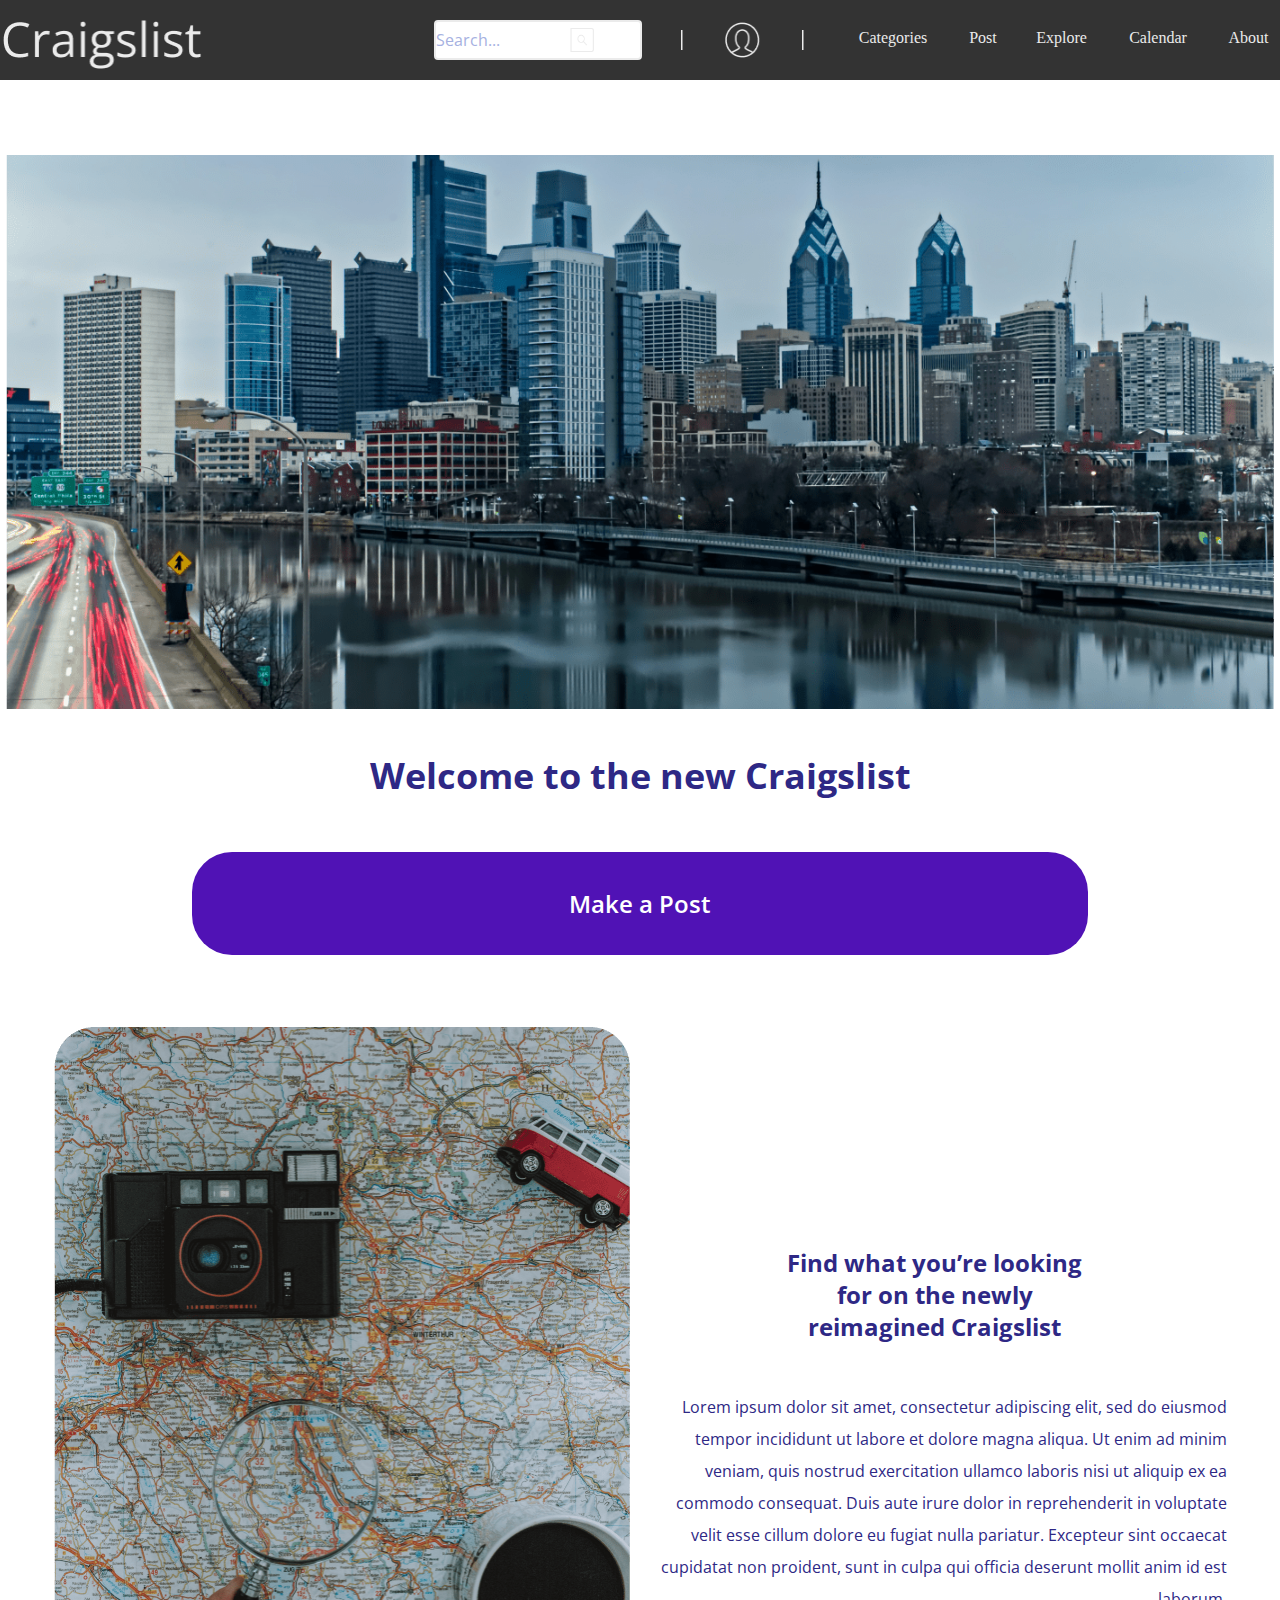
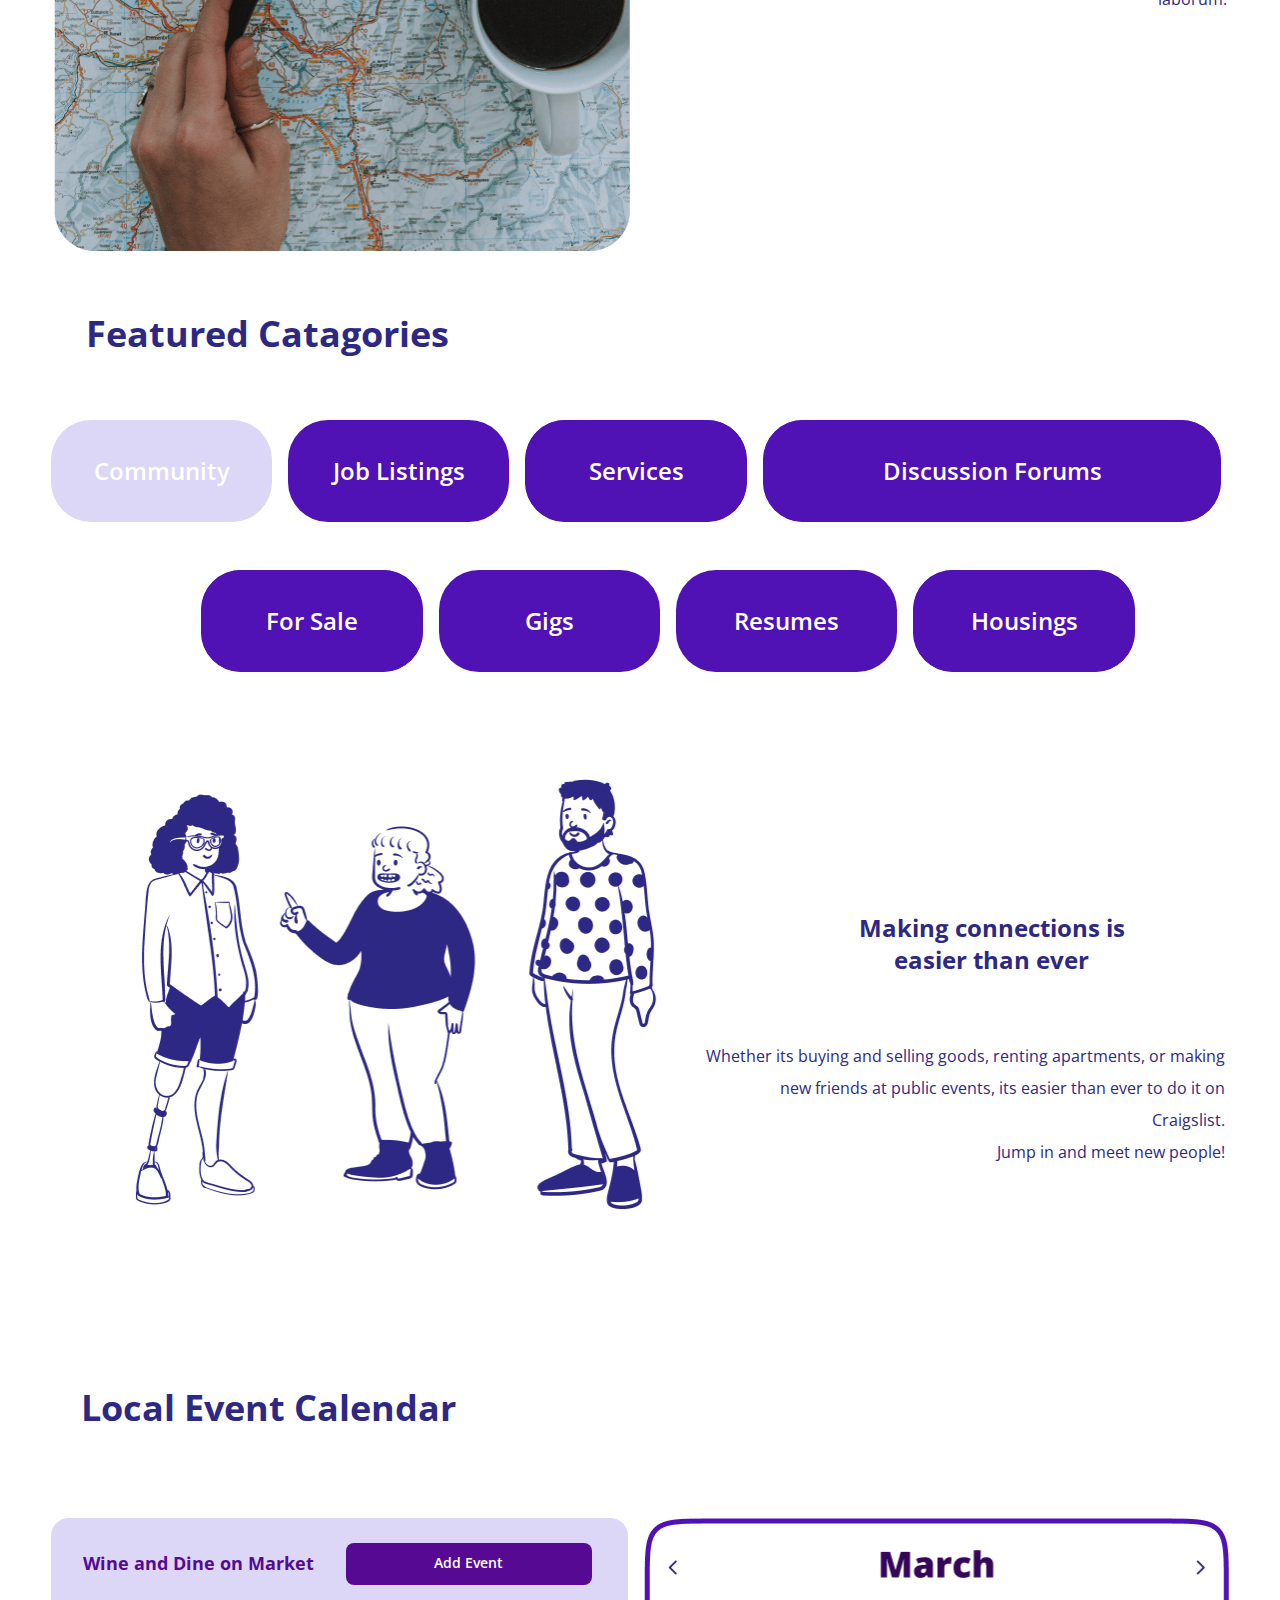
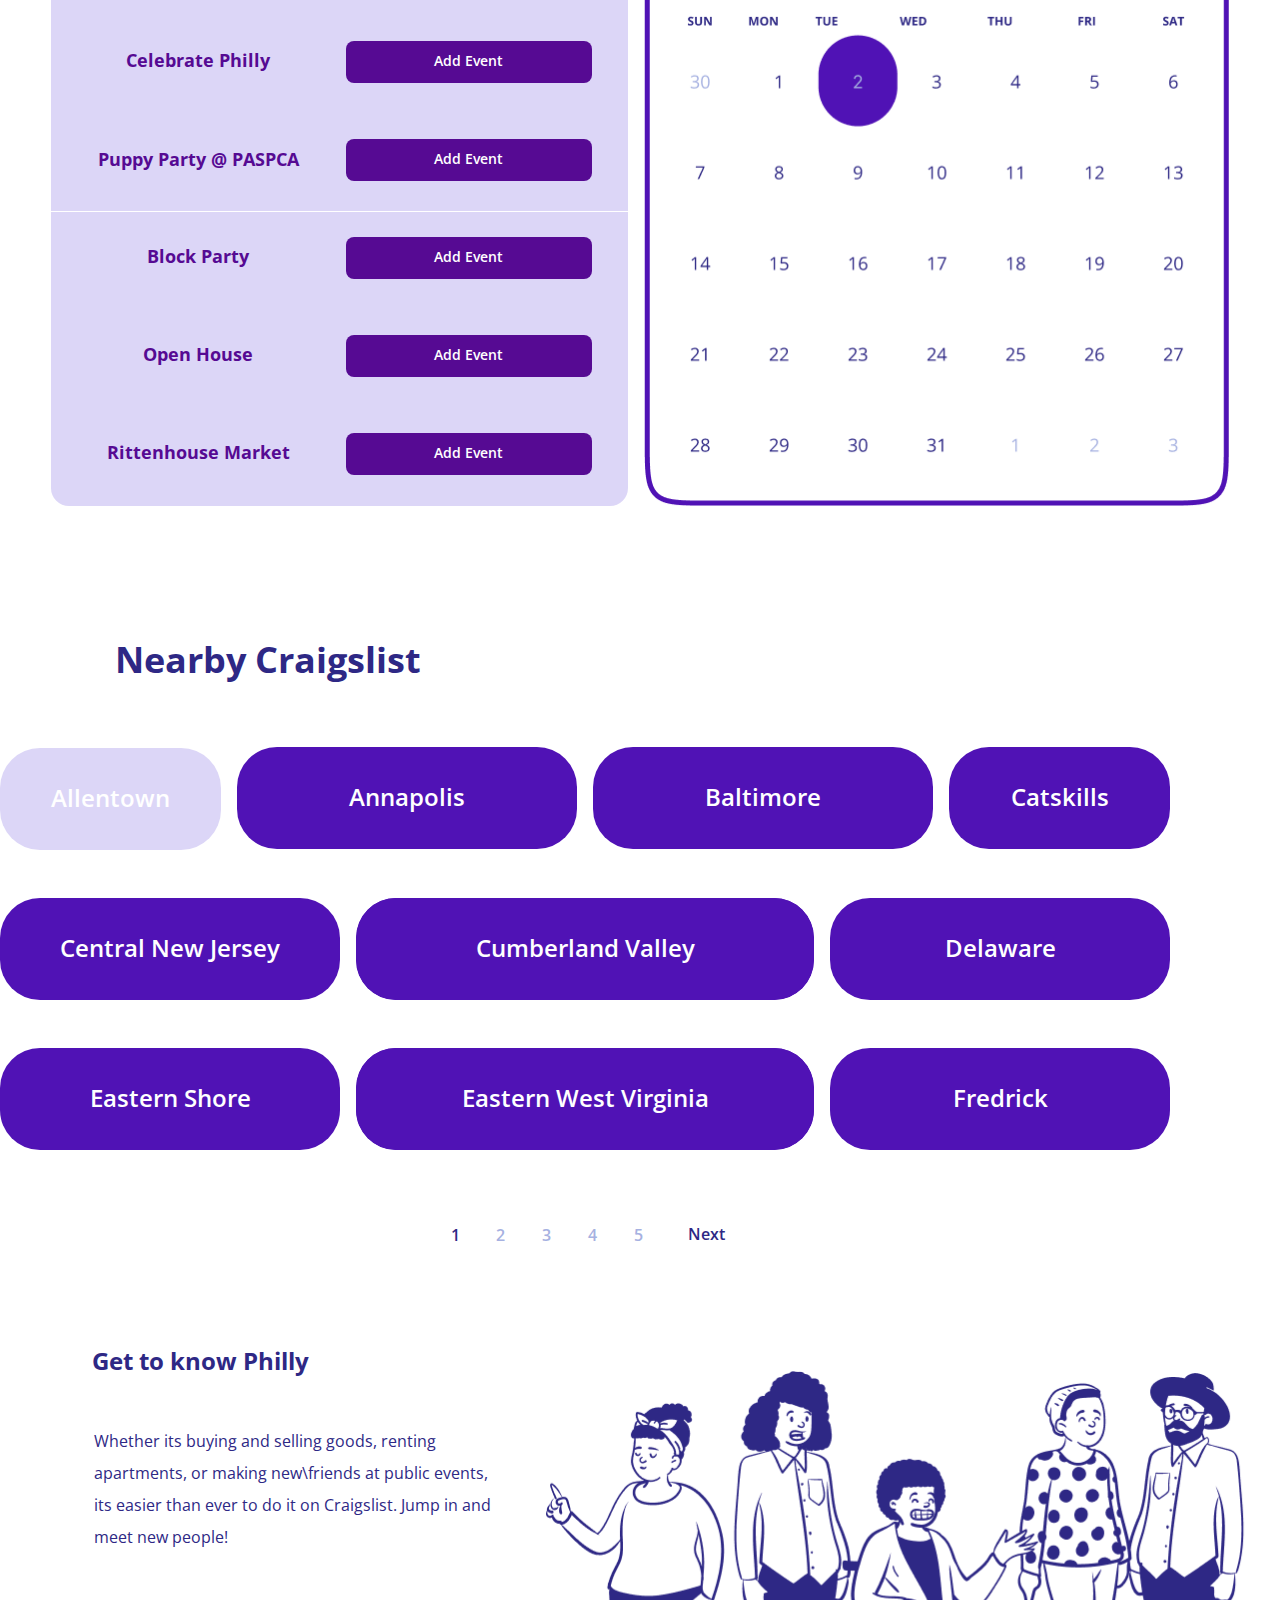
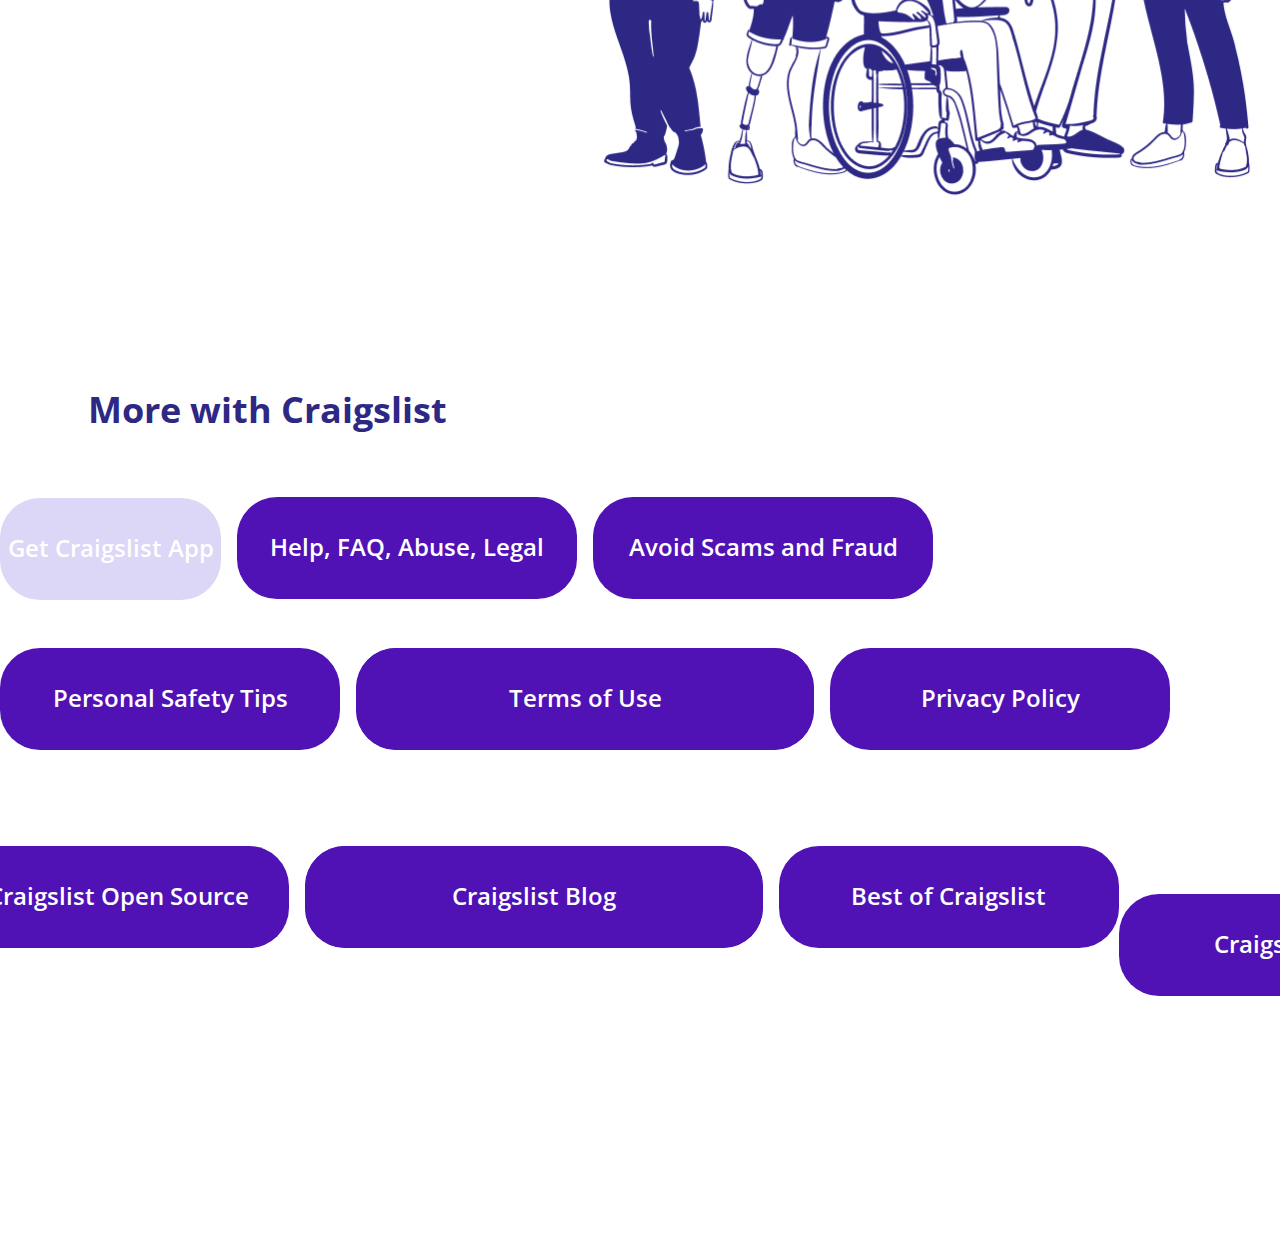
==== commit 8922c6d7: "more with craigslist part" ====
--- a/assignments/final-starter/deploy/index.html
+++ b/assignments/final-starter/deploy/index.html
@@ -127,7 +127,7 @@
       
       
       
-      <div class="frame-55">
+      <div class="making-connection">
         <div class="overlap-group">
           <img class="group-25" src="img/group-25.png" />
           <div class="frame-26">
@@ -280,7 +280,108 @@
             </div>
           </div>
         </div>
-      </div>
+      
+      
+      </div>
+      
+      <div class="frame-67">
+        <div class="overlap-group">
+          <div class="frame-66">
+            <div class="get-to-know-philly valign-text- middle opensans-bold-cosmic-cobalt-24px">Get to know Philly</div>
+            <p class="whether-its-buying-a-1 opensans-normal-cosmic-cobalt-16px">
+              Whether its buying and selling goods, renting
+              apartments, or making new\friends at public events, its
+              easier than ever to do it on
+              Craigslist. Jump in and meet new people!
+            </p>
+          </div> <img class="composition-1-lm" src="public/composition-1-lm.png" />
+        </div>
+      </div>
+      
+      
+      
+      <div class="frame-65">
+        <div class="featured-catagories valign-text-middle opensans-bold-cosmic-cobalt-36px">More with Craigslist</div>
+        <div class="frame-31">
+          <div class="group-28">
+            <div class="desktop-mac-button-primary-8">
+              <div class="text-button-fixed">
+                <div class="button valign-text-middle opensans-semi-bold-white-24px">Get Craigslist App</div>
+              </div>
+            </div>
+            <div class="desktop-mac-button-primary-3">
+              <div class="text-button-fixed-4">
+                <div class="button-3 valign-text-middle opensans-semi-bold-white-24px">Help, FAQ, Abuse, Legal</div>
+              </div>
+            </div>
+            <div class="desktop-mac-button-primary-3">
+              <div class="text-button-fixed-4">
+                <div class="button-3 valign-text-middle opensans-semi-bold-white-24px">Avoid Scams and Fraud</div>
+              </div>
+            </div>
+          </div>
+          <div class="group-2">
+            <div class="desktop-mac-button-primary-4">
+              <div class="text-button-fixed-4">
+                <div class="button-3 valign-text-middle opensans-semi-bold-white-24px">Personal Safety Tips</div>
+              </div>
+            </div>
+            <div class="desktop-mac-button-primary-2">
+              <div class="text-button-fixed-3">
+                <div class="button-2 valign-text-middle opensans-semi-bold-white-24px">Terms of Use</div>
+              </div>
+            </div>
+            <div class="desktop-mac-button-primary-3">
+              <div class="text-button-fixed-4">
+                <div class="button-3 valign-text-middle opensans-semi-bold-white-24px">Privacy Policy</div>
+              </div>
+            </div>
+          </div>
+          <div class="group-3">
+            <div class="desktop-mac-button-primary-4">
+              <div class="text-button-fixed-4">
+                <div class="button-3 valign-text-middle opensans-semi-bold-white-24px">System Status</div>
+              </div>
+            </div>
+            <div class="desktop-mac-button-primary-2">
+              <div class="text-button-fixed-3">
+                <div class="button-2 valign-text-middle opensans-semi-bold-white-24px">About Craigslist</div>
+              </div>
+            </div>
+            <div class="desktop-mac-button-primary-3">
+              <div class="text-button-fixed-4">
+                <div class="button-3 valign-text-middle opensans-semi-bold-white-24px">Craigslist Hiring in San Fransisco</div>
+              </div>
+            </div>
+            <div class="group-4">
+              <div class="desktop-mac-button-primary-4">
+                <div class="text-button-fixed-4">
+                  <div class="button-3 valign-text-middle opensans-semi-bold-white-24px">Craigslist Open Source</div>
+                </div>
+              </div>
+              <div class="desktop-mac-button-primary-2">
+                <div class="text-button-fixed-3">
+                  <div class="button-2 valign-text-middle opensans-semi-bold-white-24px">Craigslist Blog</div>
+                </div>
+              </div>
+              <div class="desktop-mac-button-primary-3">
+                <div class="text-button-fixed-4">
+                  <div class="button-3 valign-text-middle opensans-semi-bold-white-24px">Best of Craigslist</div>
+                </div>
+              </div>
+      
+              <div class="group-5">
+                <div class="desktop-mac-button-primary-4">
+                  <div class="text-button-fixed-4">
+                    <div class="button-3 valign-text-middle opensans-semi-bold-white-24px">Craigslist Joe</div>
+                  </div>
+                </div>
+                <div class="desktop-mac-button-primary-2">
+                  <div class="text-button-fixed-3">
+                    <div class="button-2 valign-text-middle opensans-semi-bold-white-24px">Craig Newmark Philanthropies</div>
+                  </div>
+                </div>
+          </div>
   <div class="footer">
         
             <div>
--- a/assignments/final-starter/deploy/css/styles.css
+++ b/assignments/final-starter/deploy/css/styles.css
@@ -567,10 +567,9 @@
 .frame-22 {
   align-items: center;
   display: flex;
-  justify-content: flex-end;
+  justify-content: center;
   margin-left: 1px;
-  margin-top: 72px;
-  min-width: 1169px; }
+  margin-top: 72px; }
 
 .group-21 {
   align-items: flex-start;
@@ -585,7 +584,6 @@
   margin-top: 48px;
   min-height: 195px;
   text-align: right;
-  width: 90%;
   /* body */
   font-family: 'Open Sans';
   font-style: normal;
@@ -789,7 +787,7 @@
   background: #5012B5;
   border-radius: 40px; }
 
-.frame-55 {
+.making-connection {
   display: flex;
   margin-right: 0;
   margin-top: 72px;
@@ -1165,6 +1163,24 @@
   margin-top: 48px;
   min-width: 1170px; }
 
+.group-3 {
+  align-items: flex-start;
+  display: flex;
+  margin-top: 48px;
+  min-width: 1170px; }
+
+.group-4 {
+  align-items: flex-start;
+  display: flex;
+  margin-top: 48px;
+  min-width: 1170px; }
+
+.group-5 {
+  align-items: flex-start;
+  display: flex;
+  margin-top: 48px;
+  min-width: 1170px; }
+
 .desktop-mac-button-primary-4 {
   align-items: flex-start;
   display: flex;
@@ -1403,6 +1419,78 @@
   font-size: 36px;
   align-items: center;
   padding-left: 75px; }
+
+.frame-67 {
+  align-items: center;
+  margin-right: 0px;
+  display: flex;
+  margin-top: 72px;
+  min-width: 1170px;
+  justify-content: flex-end;
+  margin-left: 1px;
+  margin-top: 72px;
+  min-width: 1169px; }
+
+.overlap-groupt {
+  height: 493px;
+  margin-top: -0.5px;
+  position: relative;
+  width: 1201px; }
+
+.composition-1-lm {
+  height: 493px;
+  left: 442px;
+  position: absolute;
+  top: 0;
+  width: 760px; }
+
+.frame-66 {
+  align-items: flex-start;
+  display: flex;
+  flex-direction: column;
+  left: 0;
+  min-height: 170px;
+  top: 162px;
+  width: 458px; }
+
+.whether-its-buying-a-1 {
+  letter-spacing: 0;
+  line-height: 32px;
+  margin-top: 48px;
+  width: 458px;
+  margin-left: 2.46px;
+  min-height: 93px;
+  text-align: right;
+  letter-spacing: 0;
+  margin-top: 48px;
+  min-height: 195px;
+  text-align: left;
+  width: 90%;
+  font-family: 'Open Sans';
+  font-style: normal;
+  font-weight: 400;
+  font-size: 16px;
+  line-height: 32px;
+  color: #2E2885; }
+
+.get-to-know-philly {
+  height: 32px;
+  letter-spacing: 0;
+  line-height: 32px;
+  margin-top: -1px;
+  white-space: nowrap;
+  font-family: 'Open Sans';
+  font-style: normal;
+  font-weight: 700;
+  font-size: 24px;
+  line-height: 32px;
+  text-align: center;
+  color: #2E2885; }
+
+.valign-text-middle {
+  display: flex;
+  flex-direction: column;
+  justify-content: center; }
 
 .community_text {
   position: absolute;
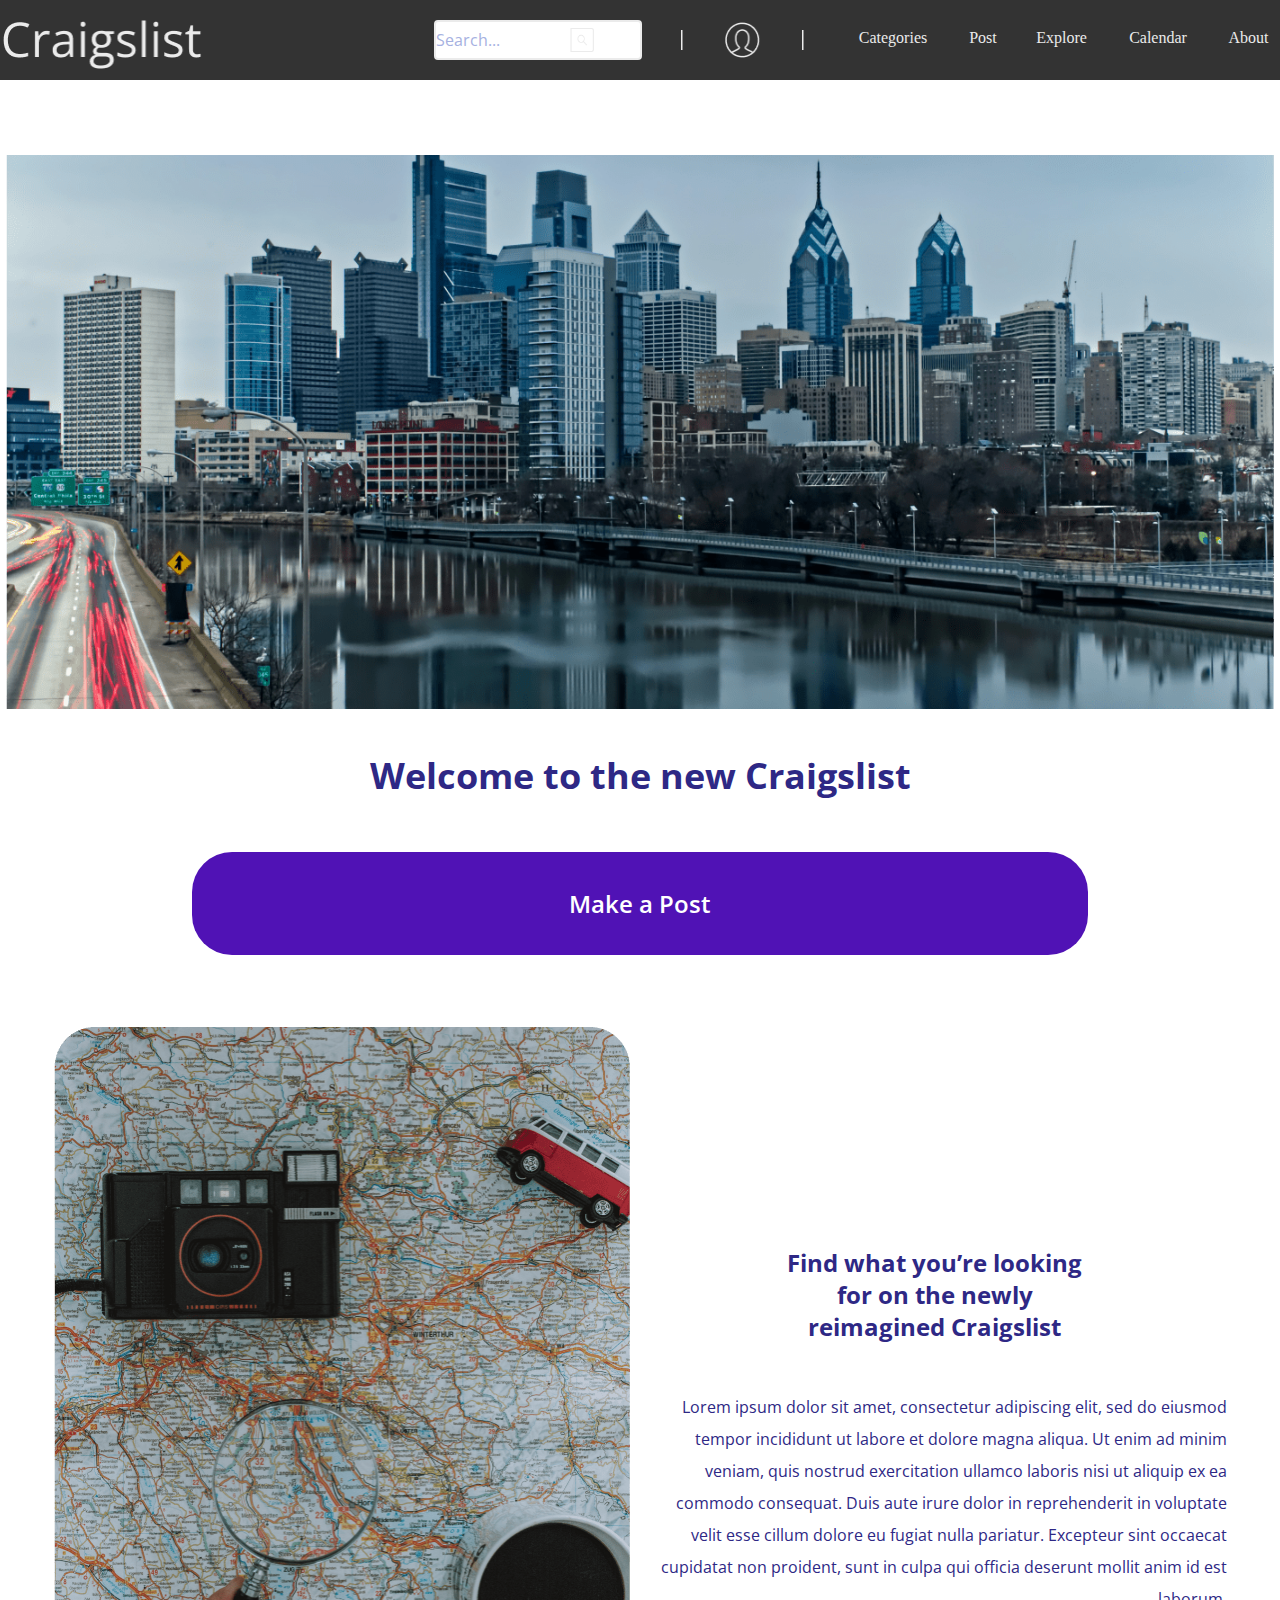
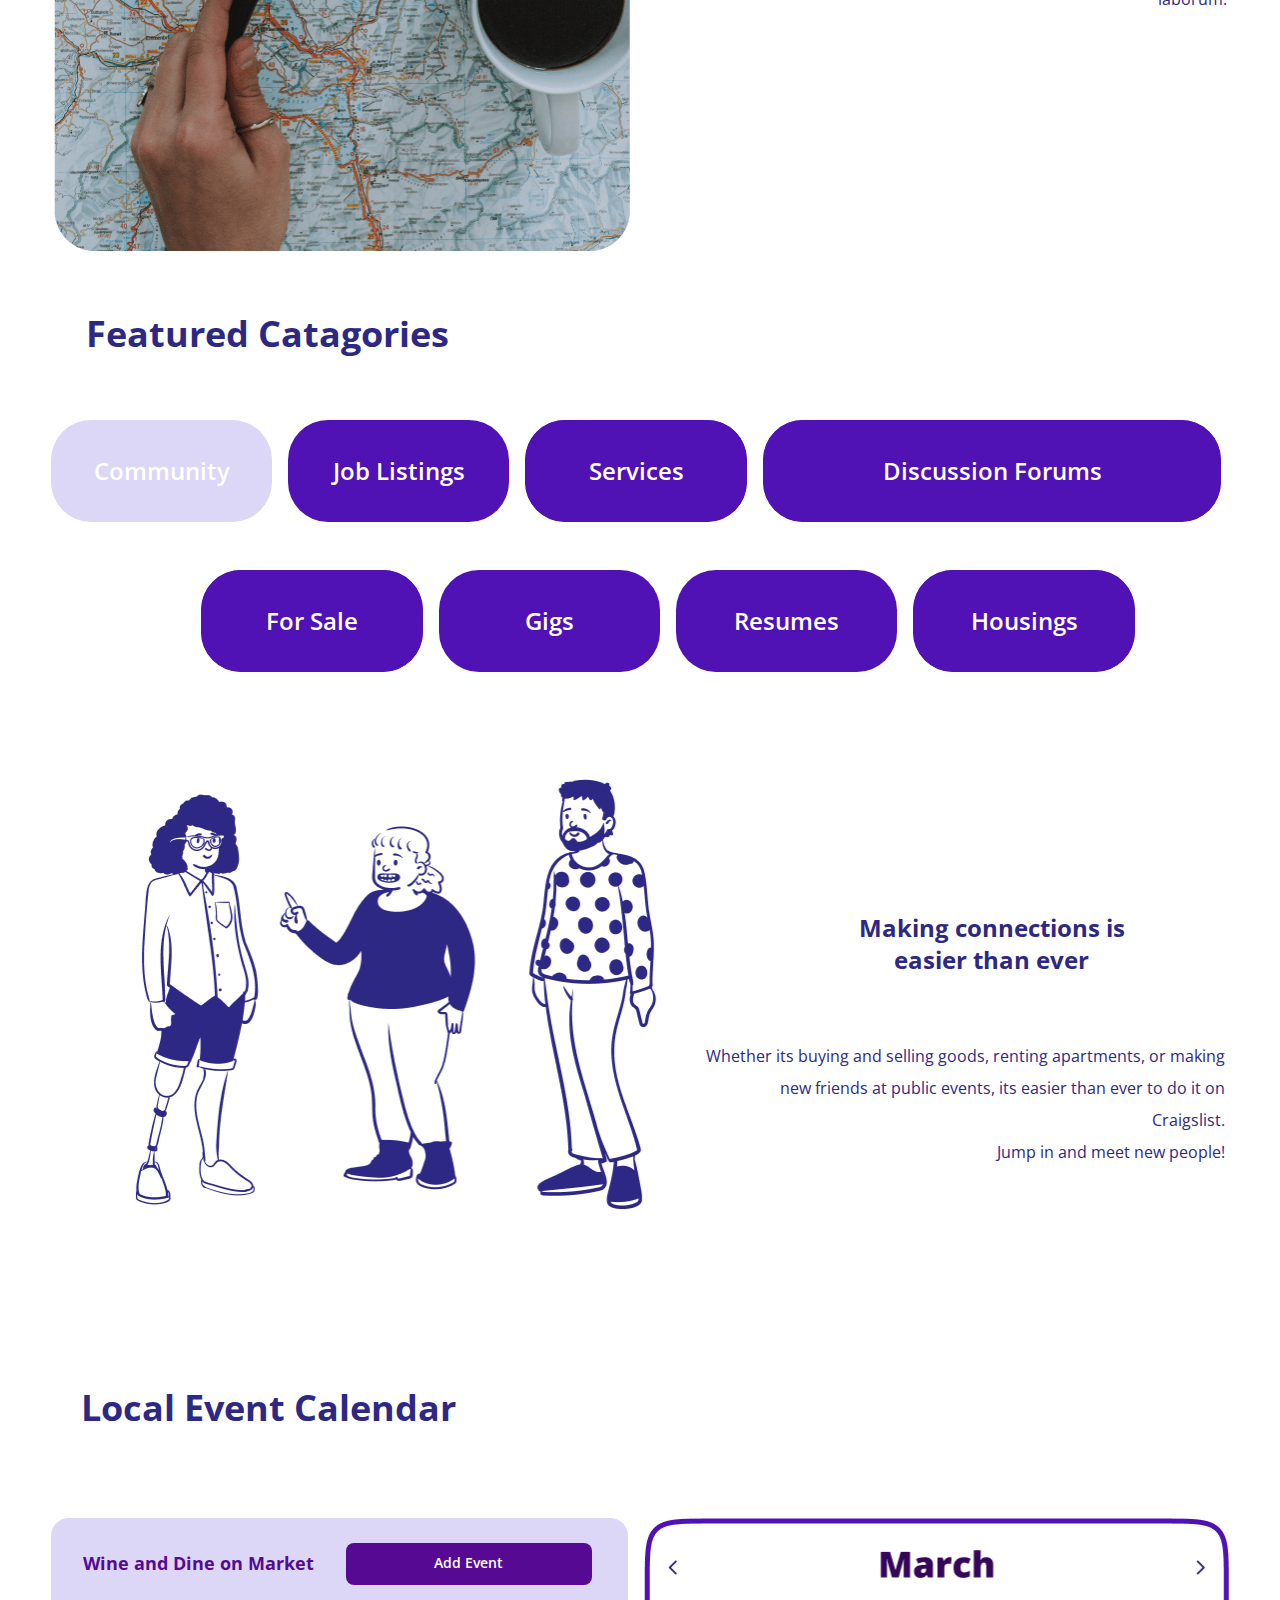
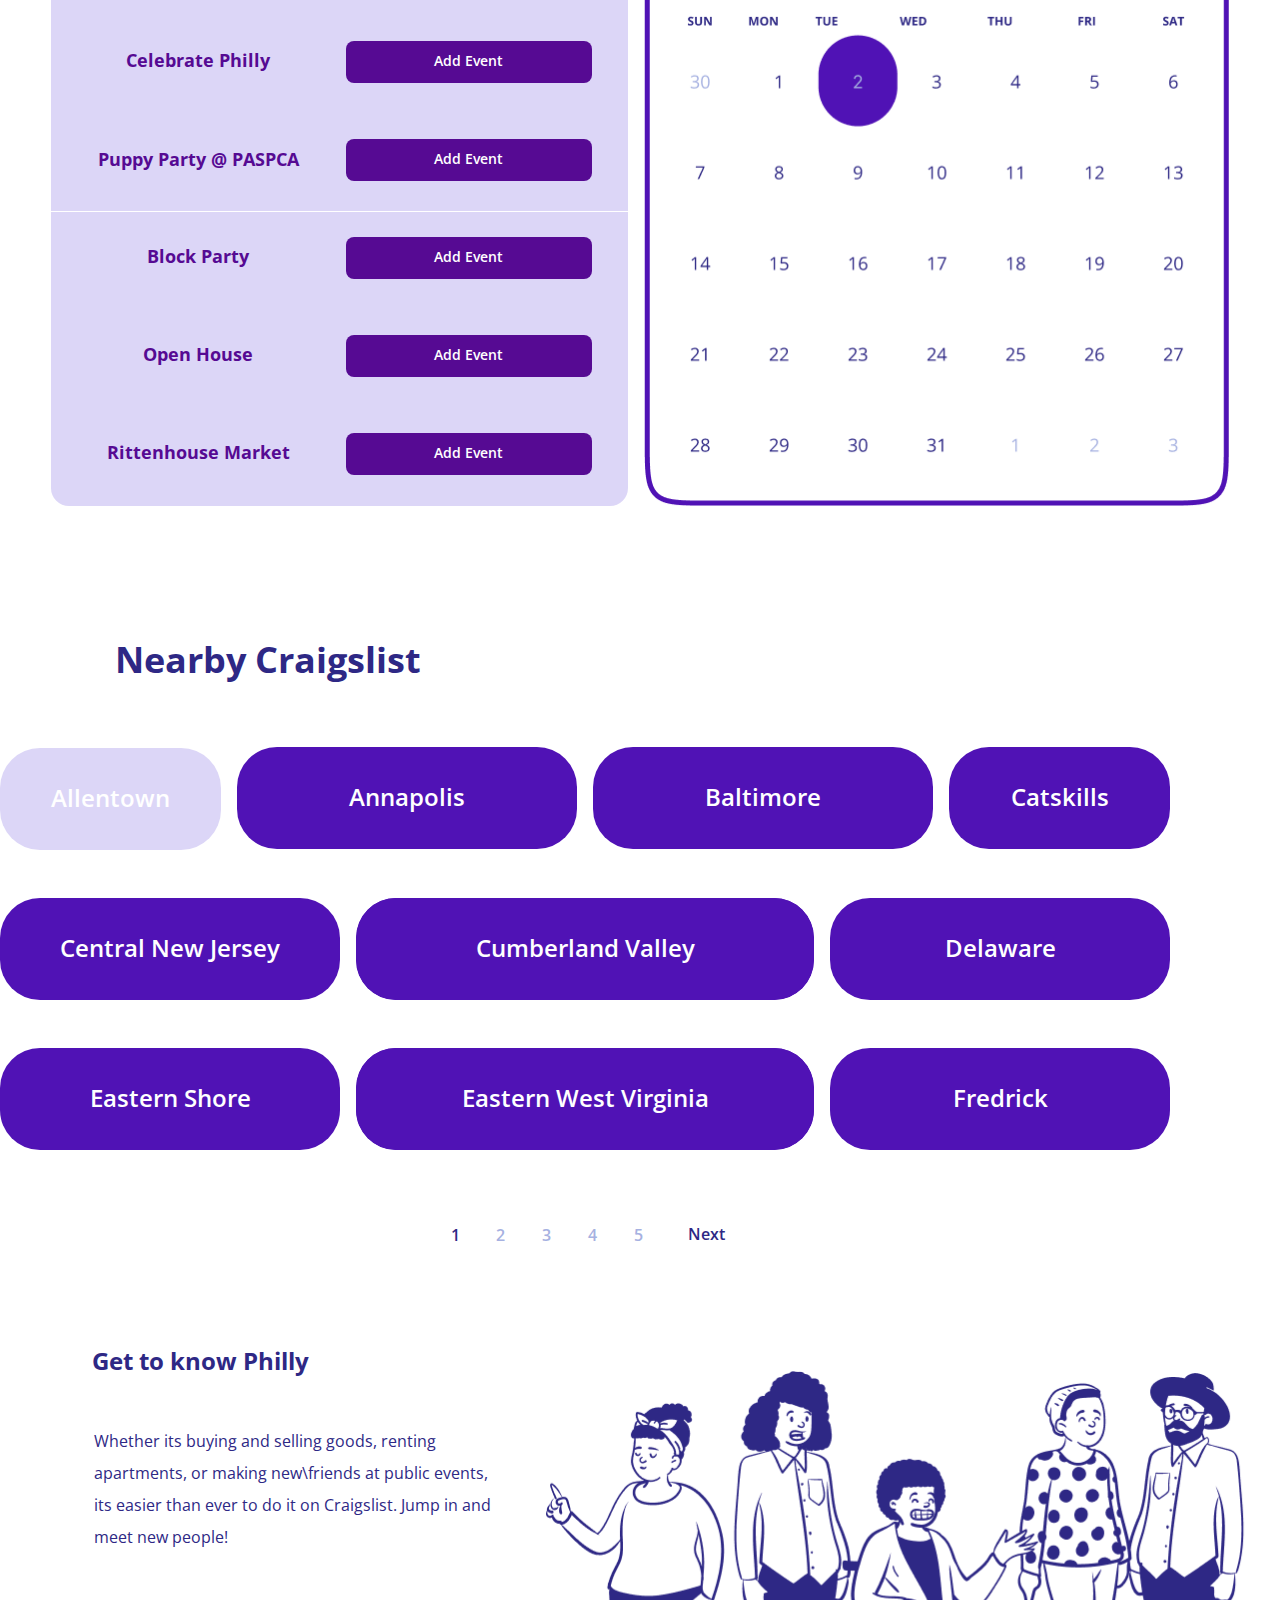
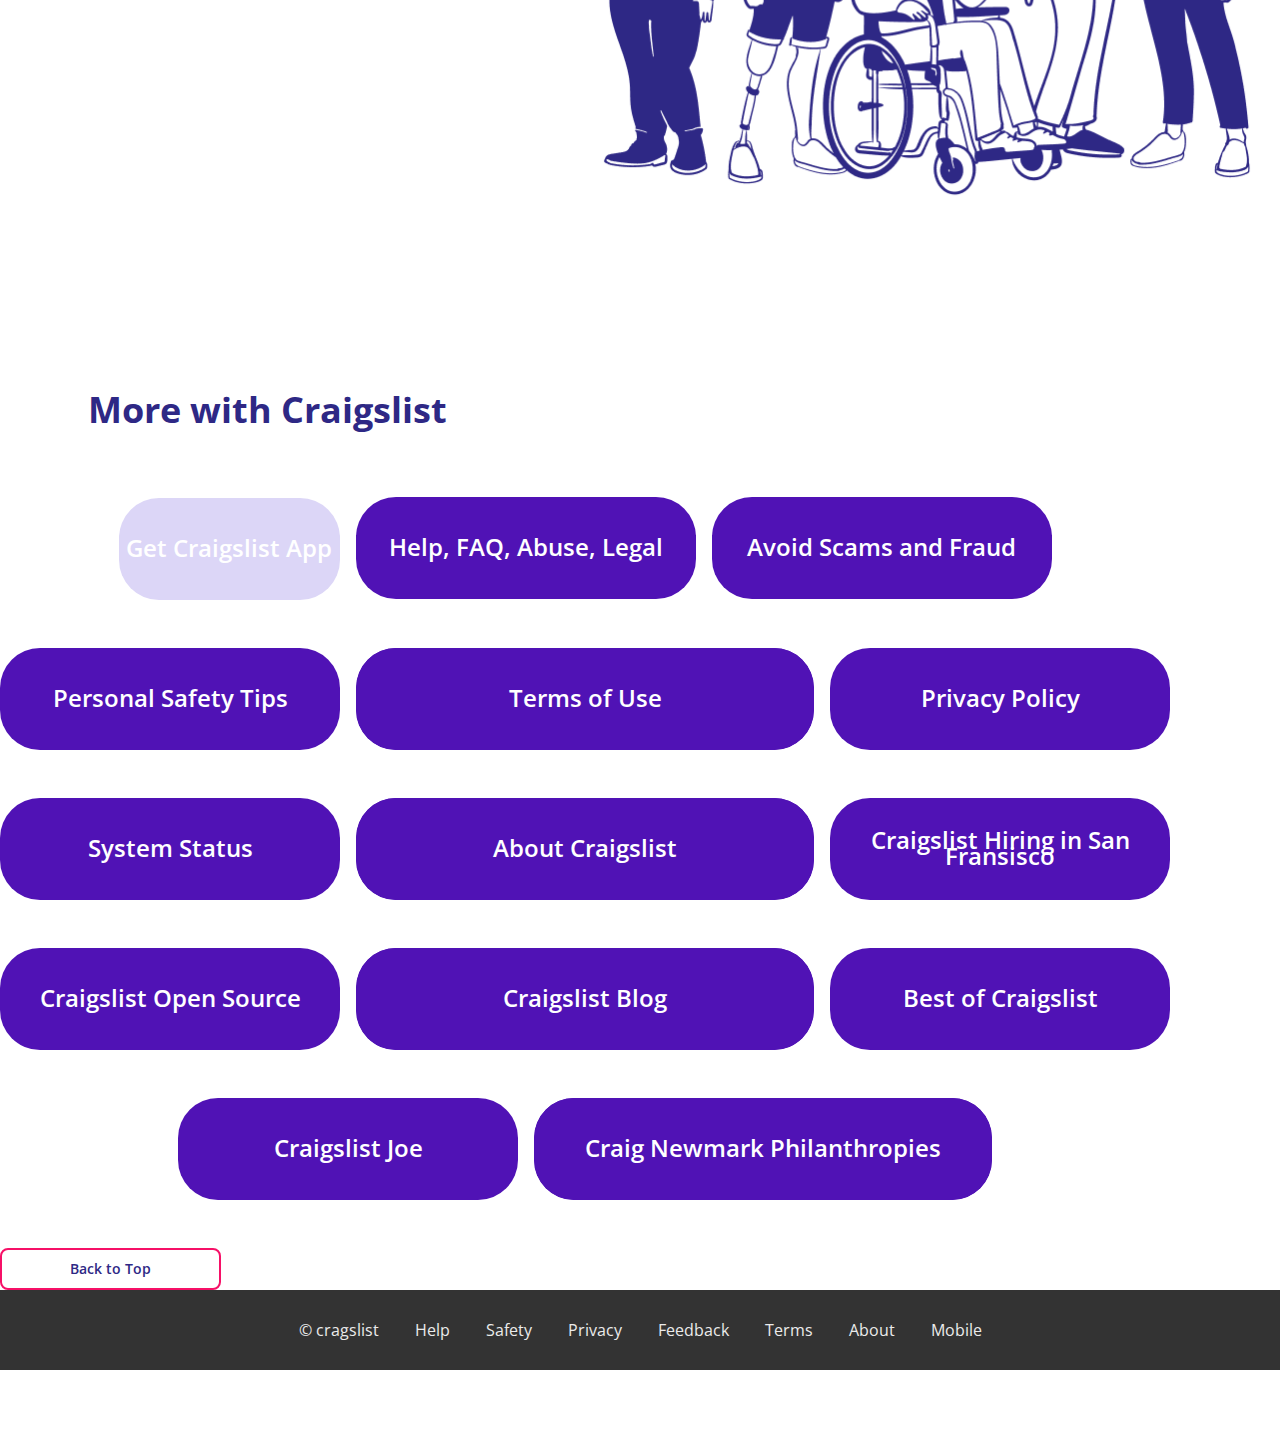
==== commit 178a8ab9: "more with craigslist and back to top button" ====
--- a/assignments/final-starter/deploy/index.html
+++ b/assignments/final-starter/deploy/index.html
@@ -337,7 +337,7 @@
               </div>
             </div>
           </div>
-          <div class="group-3">
+          <div class="group-2">
             <div class="desktop-mac-button-primary-4">
               <div class="text-button-fixed-4">
                 <div class="button-3 valign-text-middle opensans-semi-bold-white-24px">System Status</div>
@@ -350,38 +350,45 @@
             </div>
             <div class="desktop-mac-button-primary-3">
               <div class="text-button-fixed-4">
-                <div class="button-3 valign-text-middle opensans-semi-bold-white-24px">Craigslist Hiring in San Fransisco</div>
-              </div>
-            </div>
-            <div class="group-4">
-              <div class="desktop-mac-button-primary-4">
-                <div class="text-button-fixed-4">
-                  <div class="button-3 valign-text-middle opensans-semi-bold-white-24px">Craigslist Open Source</div>
-                </div>
-              </div>
-              <div class="desktop-mac-button-primary-2">
-                <div class="text-button-fixed-3">
-                  <div class="button-2 valign-text-middle opensans-semi-bold-white-24px">Craigslist Blog</div>
-                </div>
-              </div>
-              <div class="desktop-mac-button-primary-3">
-                <div class="text-button-fixed-4">
-                  <div class="button-3 valign-text-middle opensans-semi-bold-white-24px">Best of Craigslist</div>
-                </div>
-              </div>
-      
-              <div class="group-5">
-                <div class="desktop-mac-button-primary-4">
-                  <div class="text-button-fixed-4">
-                    <div class="button-3 valign-text-middle opensans-semi-bold-white-24px">Craigslist Joe</div>
-                  </div>
-                </div>
-                <div class="desktop-mac-button-primary-2">
-                  <div class="text-button-fixed-3">
-                    <div class="button-2 valign-text-middle opensans-semi-bold-white-24px">Craig Newmark Philanthropies</div>
-                  </div>
-                </div>
-          </div>
+                <div class="button-3 valign-text-middle opensans-semi-bold-white-24px">Craigslist Hiring in San Fransisco
+                </div>
+              </div>
+            </div>
+          </div>
+          <div class="group-2">
+            <div class="desktop-mac-button-primary-4">
+              <div class="text-button-fixed-4">
+                <div class="button-3 valign-text-middle opensans-semi-bold-white-24px">Craigslist Open Source</div>
+              </div>
+            </div>
+            <div class="desktop-mac-button-primary-2">
+              <div class="text-button-fixed-3">
+                <div class="button-2 valign-text-middle opensans-semi-bold-white-24px">Craigslist Blog</div>
+              </div>
+            </div>
+            <div class="desktop-mac-button-primary-3">
+              <div class="text-button-fixed-4">
+                <div class="button-3 valign-text-middle opensans-semi-bold-white-24px">Best of Craigslist</div>
+              </div>
+            </div>
+          </div>
+          <div class="group-2">
+            <div class="desktop-mac-button-primary-4">
+              <div class="text-button-fixed-4">
+                <div class="button-3 valign-text-middle opensans-semi-bold-white-24px">Craigslist Joe</div>
+              </div>
+            </div>
+            <div class="desktop-mac-button-primary-2">
+              <div class="text-button-fixed-3">
+                <div class="button-2 valign-text-middle opensans-semi-bold-white-24px">Craig Newmark Philanthropies</div>
+              </div>
+            </div>
+          </div>
+        </div>
+        <div class="back-to-top">
+          <div class="back-to-top-1 valign-text-middle">Back to Top</div> 
+        </div>
+      </div>
   <div class="footer">
         
             <div>
--- a/assignments/final-starter/deploy/css/styles.css
+++ b/assignments/final-starter/deploy/css/styles.css
@@ -1161,7 +1161,8 @@
   align-items: flex-start;
   display: flex;
   margin-top: 48px;
-  min-width: 1170px; }
+  min-width: 1170px;
+  justify-content: center; }
 
 .group-3 {
   align-items: flex-start;
@@ -1350,7 +1351,8 @@
   align-items: flex-start;
   display: flex;
   height: 103px;
-  min-width: 1170px; }
+  min-width: 1170px;
+  justify-content: center; }
 
 .desktop-mac-button-primary {
   align-items: flex-start;
@@ -1491,6 +1493,38 @@
   display: flex;
   flex-direction: column;
   justify-content: center; }
+
+.back-to-top {
+  align-items: flex-start;
+  border: 2px solid #f61067;
+  border-radius: 8px;
+  display: flex;
+  height: 42px;
+  margin-top: 48px;
+  overflow: hidden;
+  width: 221px; }
+
+.back-to-top-1 {
+  height: 43px;
+  letter-spacing: 0;
+  margin-top: -2px;
+  width: 221px;
+  left: 0px;
+  right: 0px;
+  top: 0px;
+  bottom: -1px;
+  /* button text small */
+  font-family: 'Open Sans';
+  font-style: normal;
+  font-weight: 600;
+  font-size: 14px;
+  line-height: 16px;
+  /* or 114% */
+  display: flex;
+  align-items: center;
+  text-align: center;
+  /* Eggplant */
+  color: #2E2885; }
 
 .community_text {
   position: absolute;
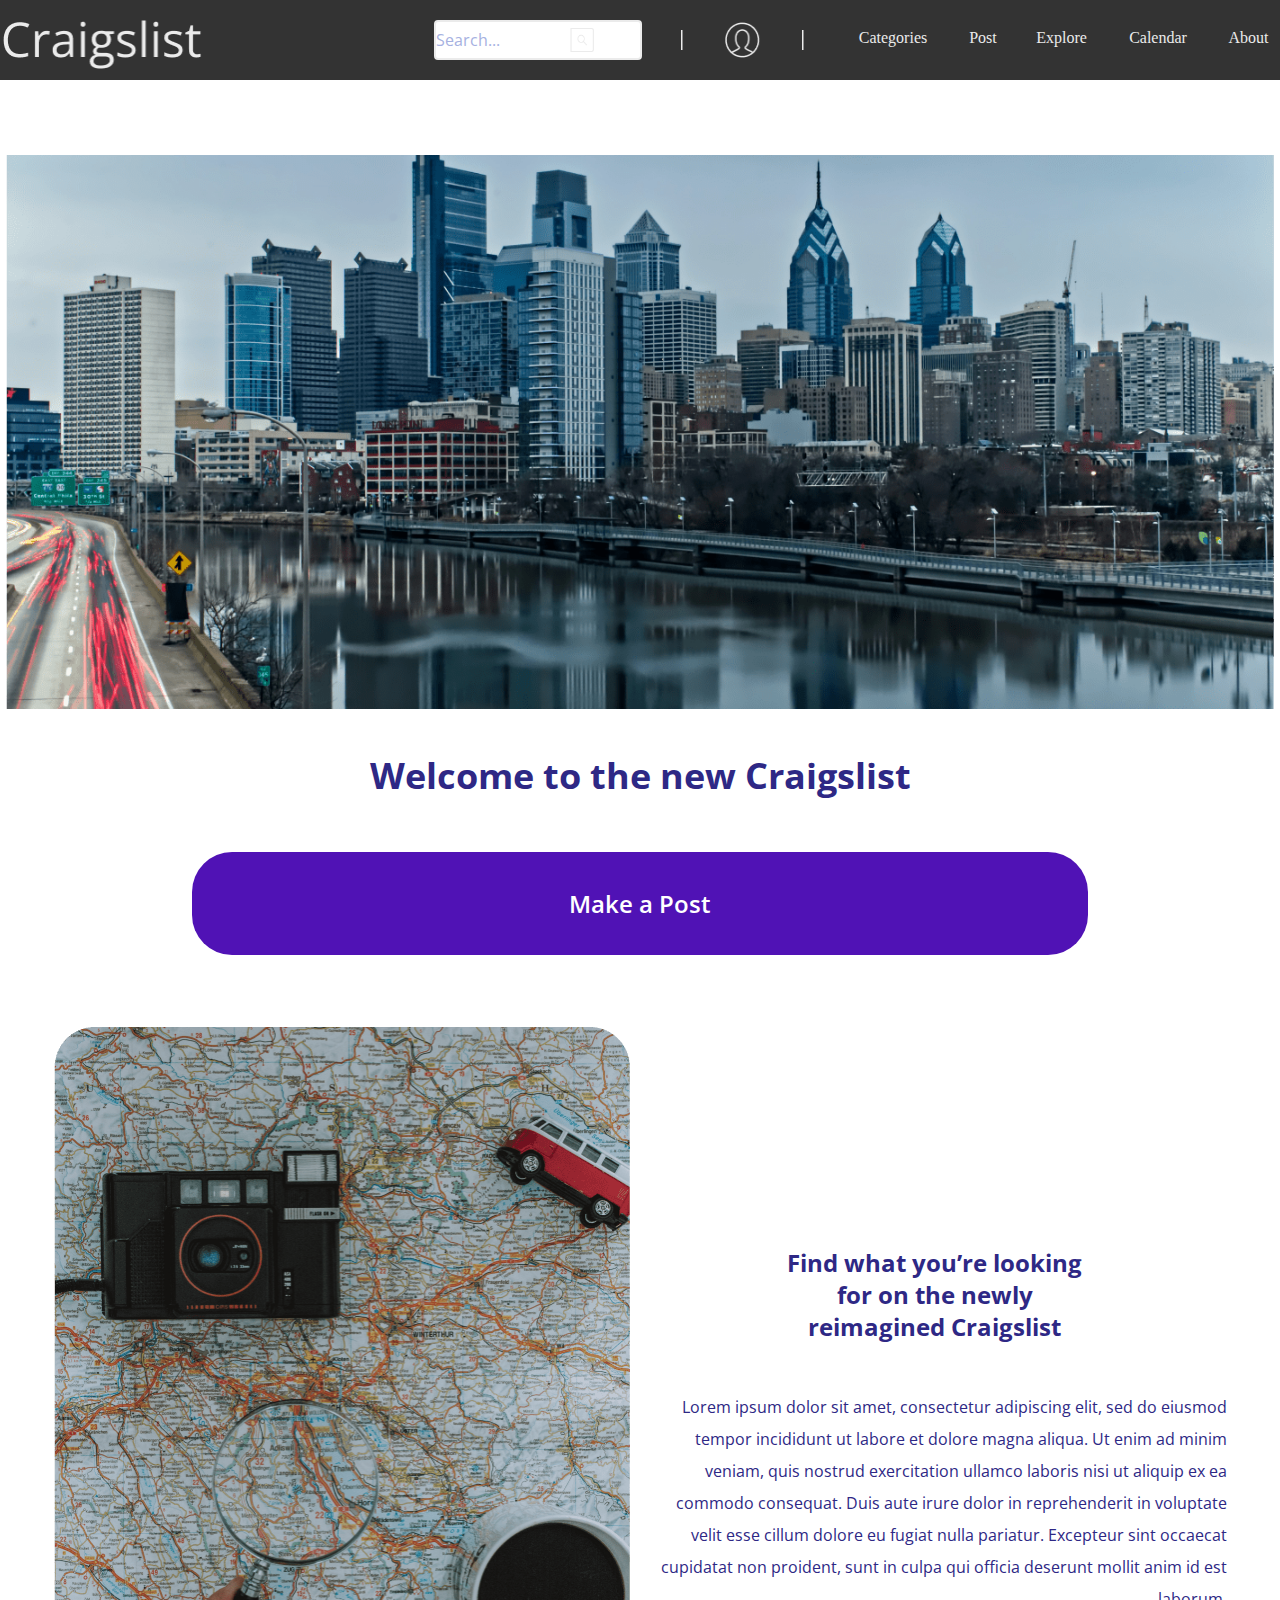
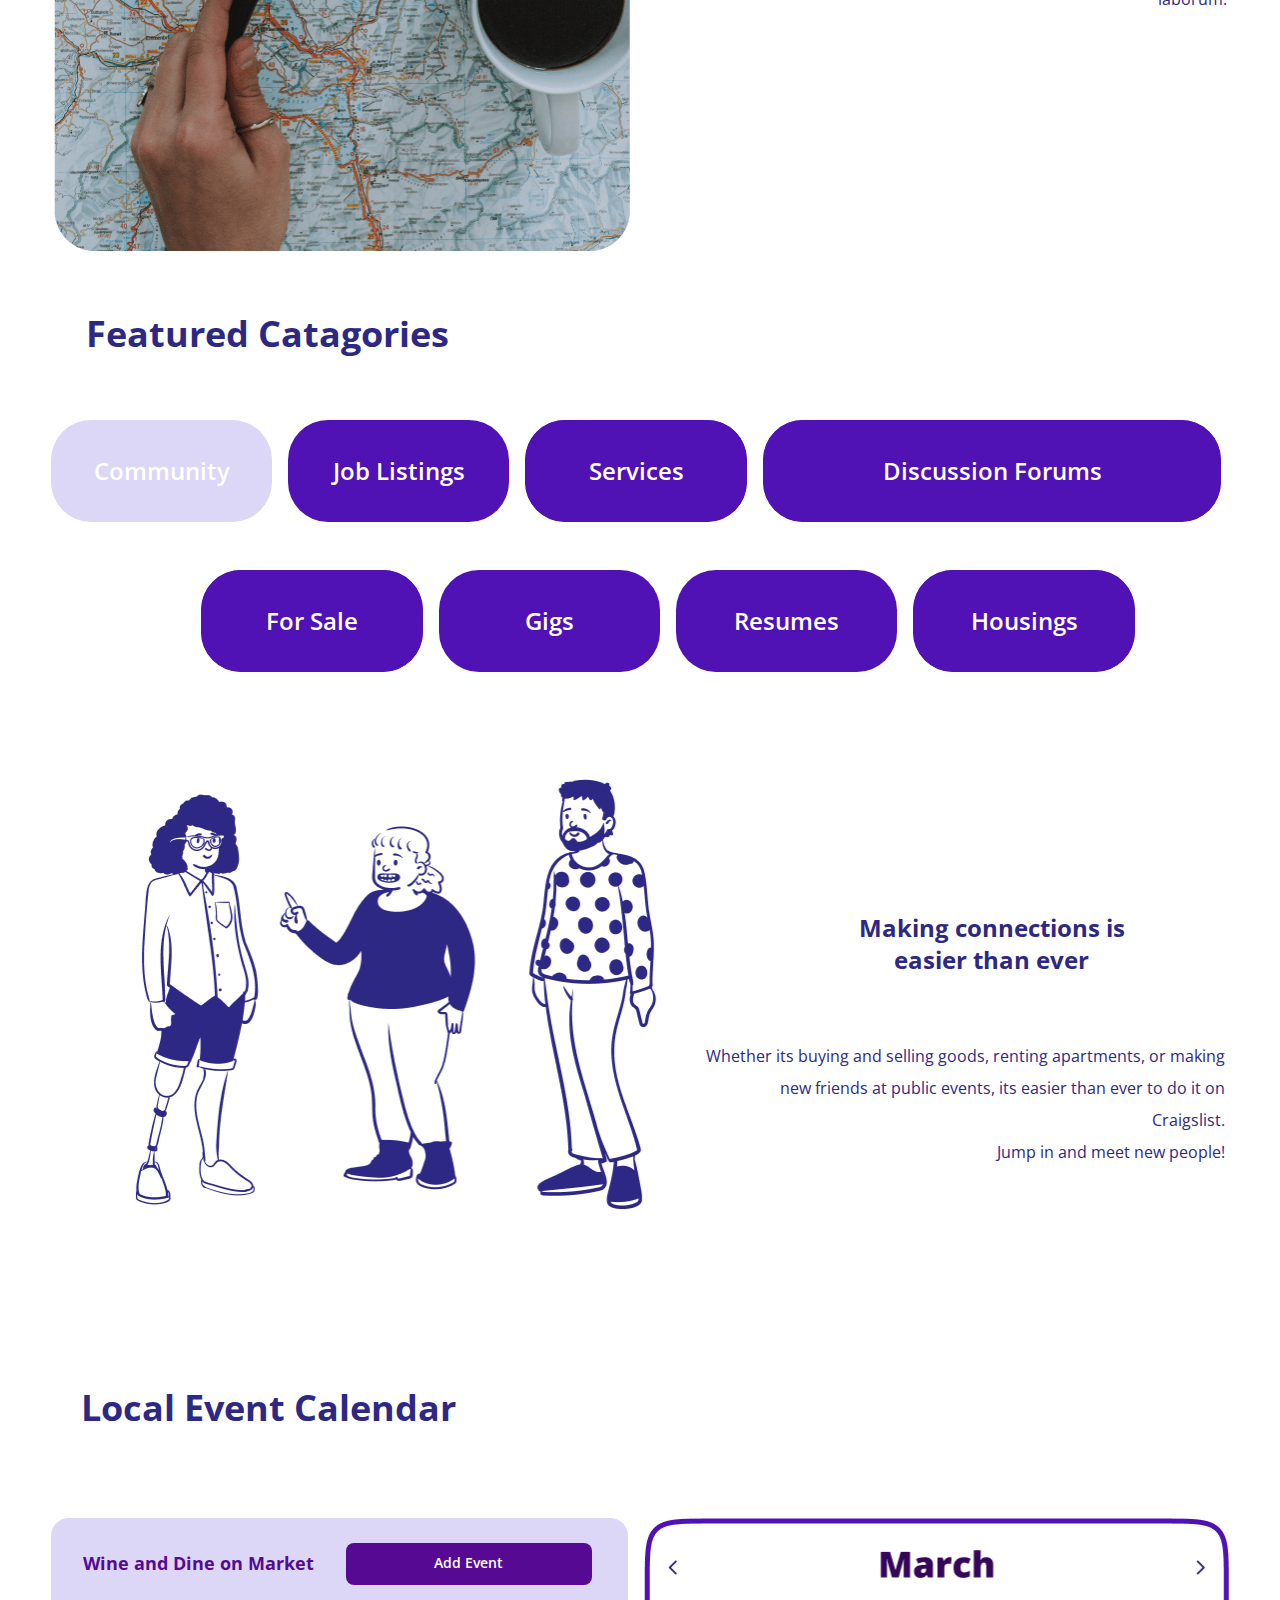
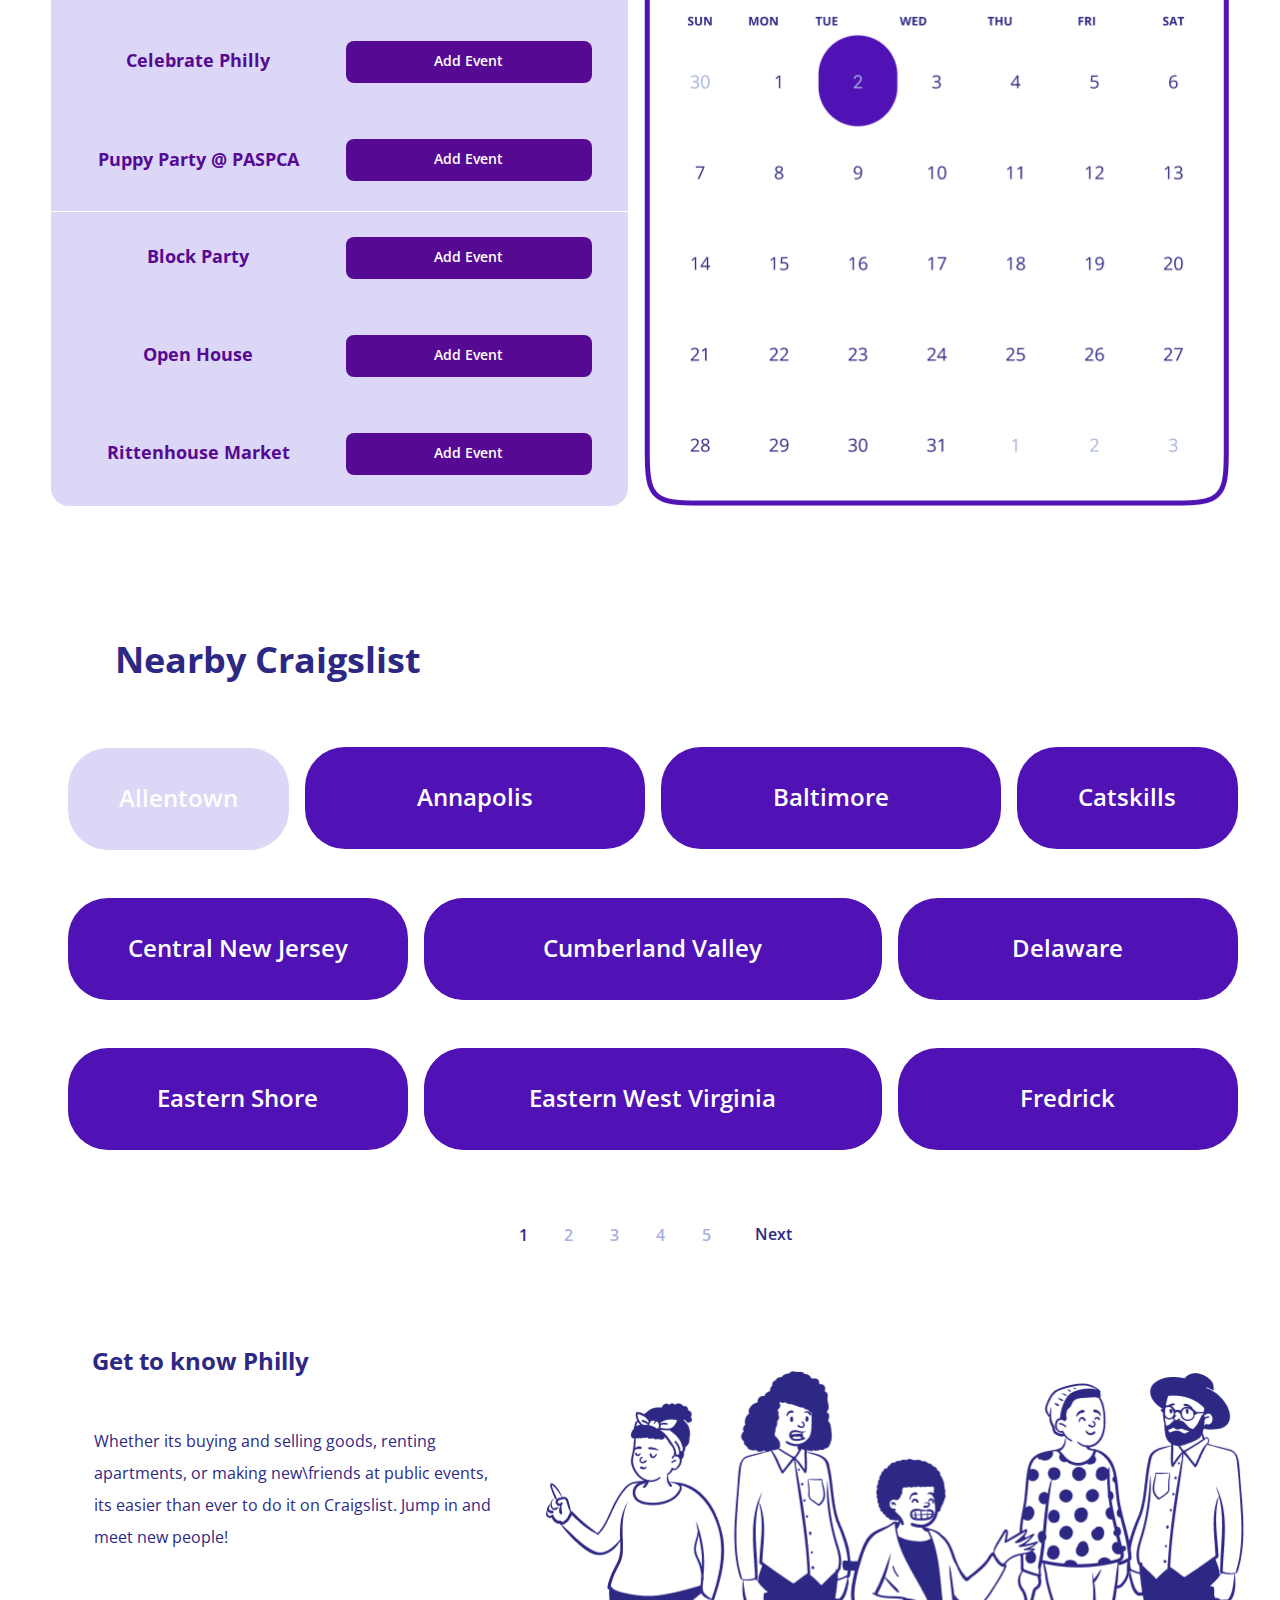
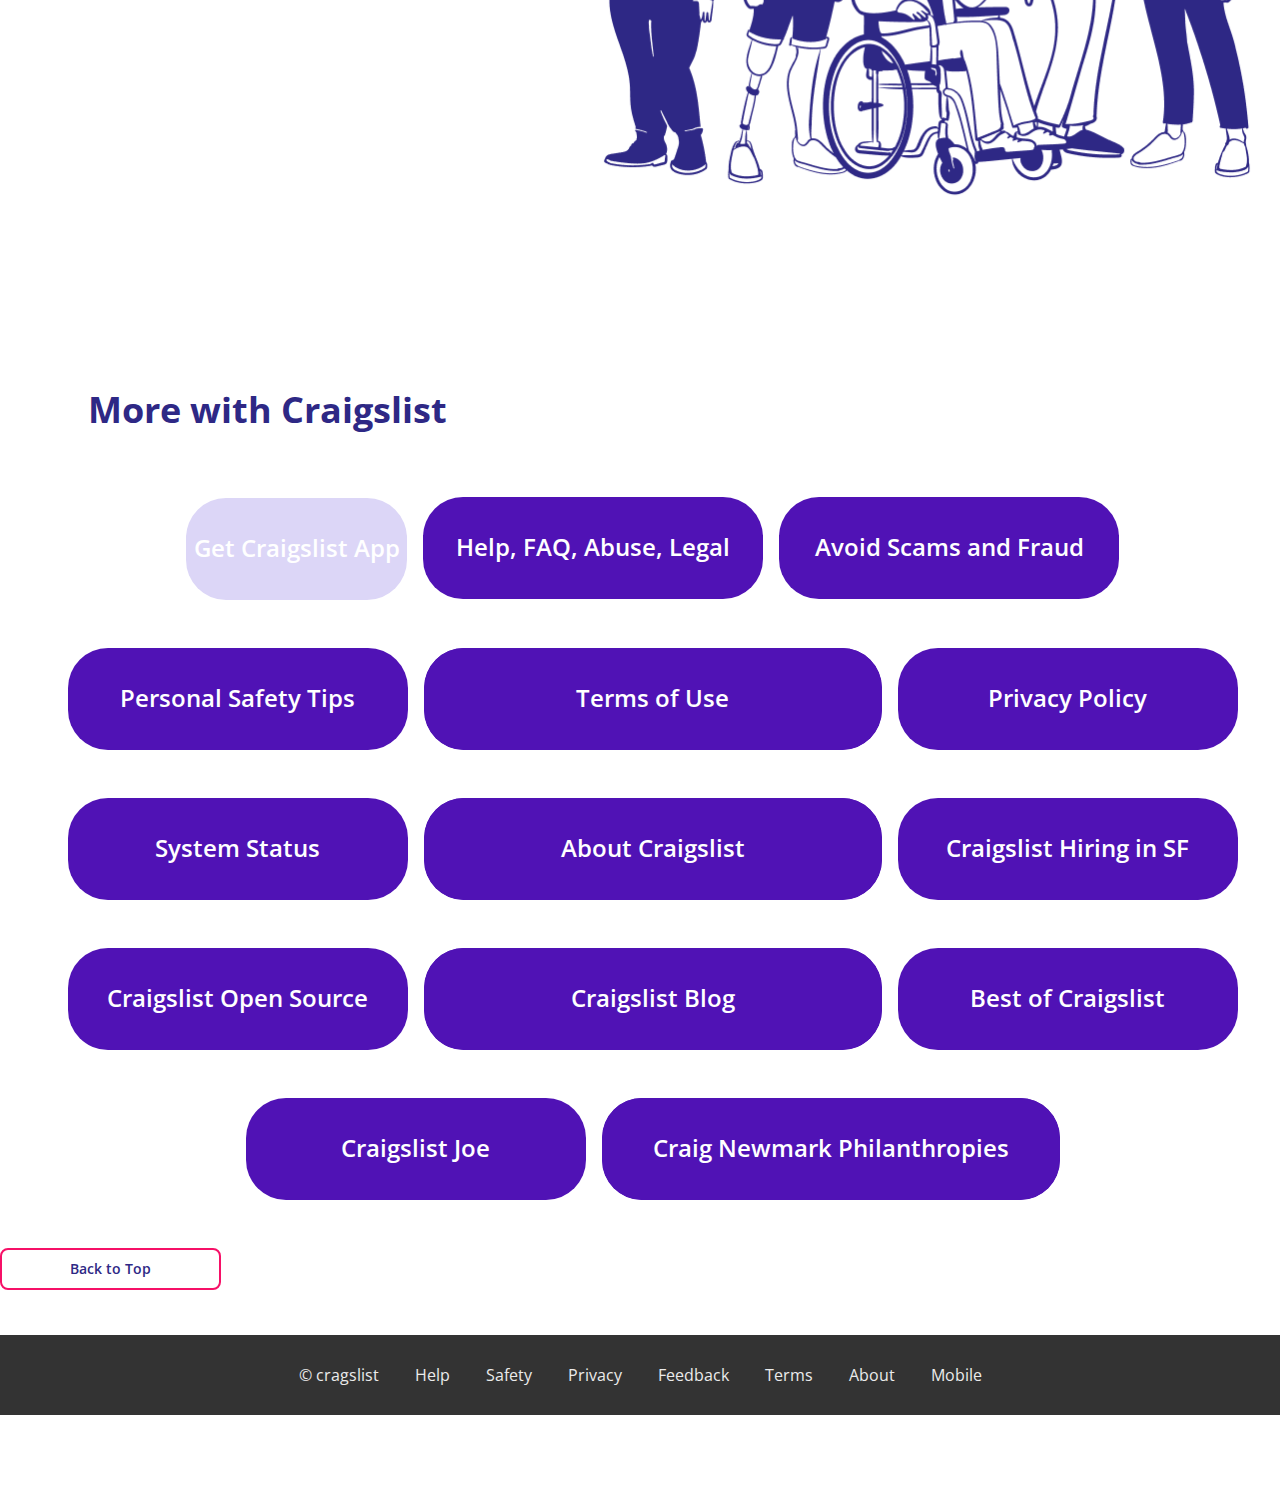
==== commit 4c733496: "back to top align" ====
--- a/assignments/final-starter/deploy/index.html
+++ b/assignments/final-starter/deploy/index.html
@@ -350,7 +350,7 @@
             </div>
             <div class="desktop-mac-button-primary-3">
               <div class="text-button-fixed-4">
-                <div class="button-3 valign-text-middle opensans-semi-bold-white-24px">Craigslist Hiring in San Fransisco
+                <div class="button-3 valign-text-middle opensans-semi-bold-white-24px">Craigslist Hiring in SF
                 </div>
               </div>
             </div>
@@ -385,8 +385,10 @@
             </div>
           </div>
         </div>
-        <div class="back-to-top">
-          <div class="back-to-top-1 valign-text-middle">Back to Top</div> 
+        <div class="back-to-top-0">
+          <div class="back-to-top">
+            <div class="back-to-top-1 valign-text-middle">Back to Top</div>
+          </div>
         </div>
       </div>
   <div class="footer">
--- a/assignments/final-starter/deploy/css/styles.css
+++ b/assignments/final-starter/deploy/css/styles.css
@@ -1155,7 +1155,9 @@
   flex-direction: column;
   margin-top: 49px;
   min-height: 527px;
-  width: 1170px; }
+  width: 1170px;
+  justify-content: center;
+  padding-left: 135px; }
 
 .group-2 {
   align-items: flex-start;
@@ -1525,6 +1527,10 @@
   text-align: center;
   /* Eggplant */
   color: #2E2885; }
+
+.back-to-top-0 {
+  margin-right: 1000px;
+  margin-bottom: 45px; }
 
 .community_text {
   position: absolute;
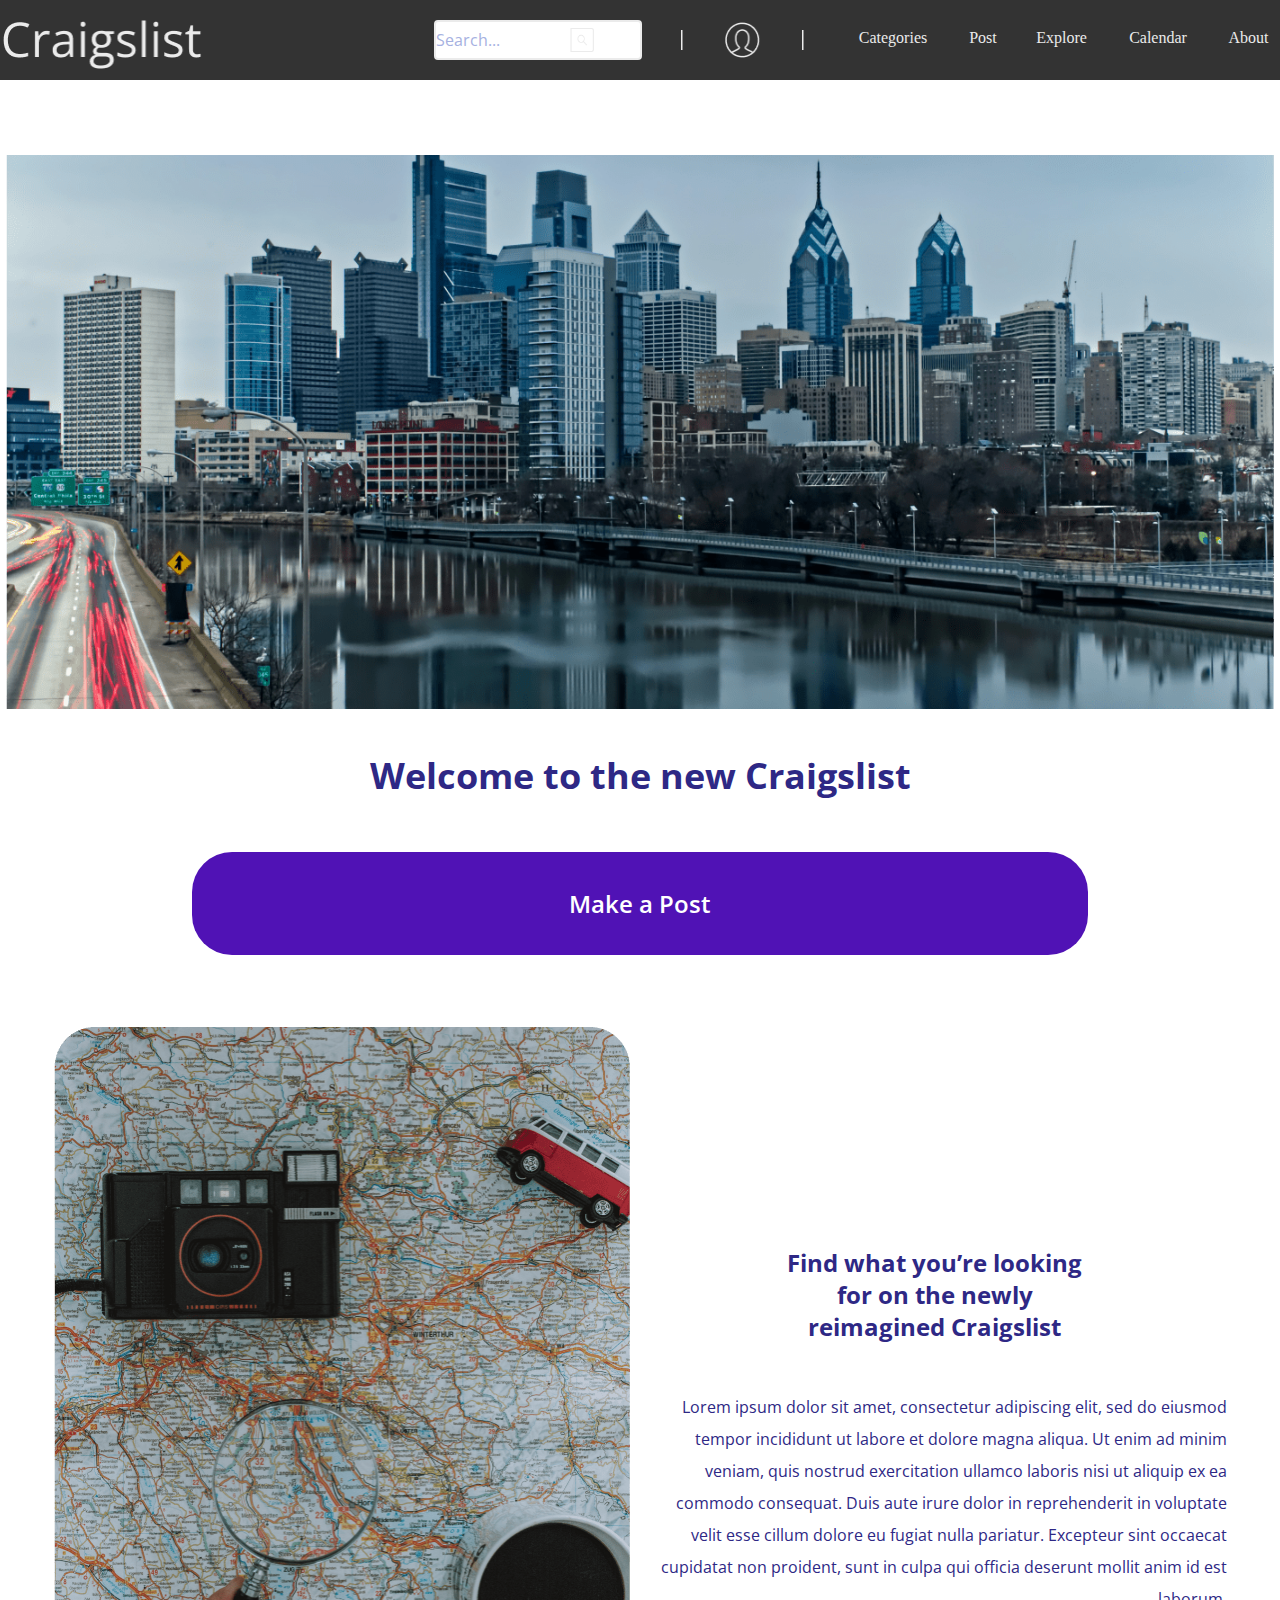
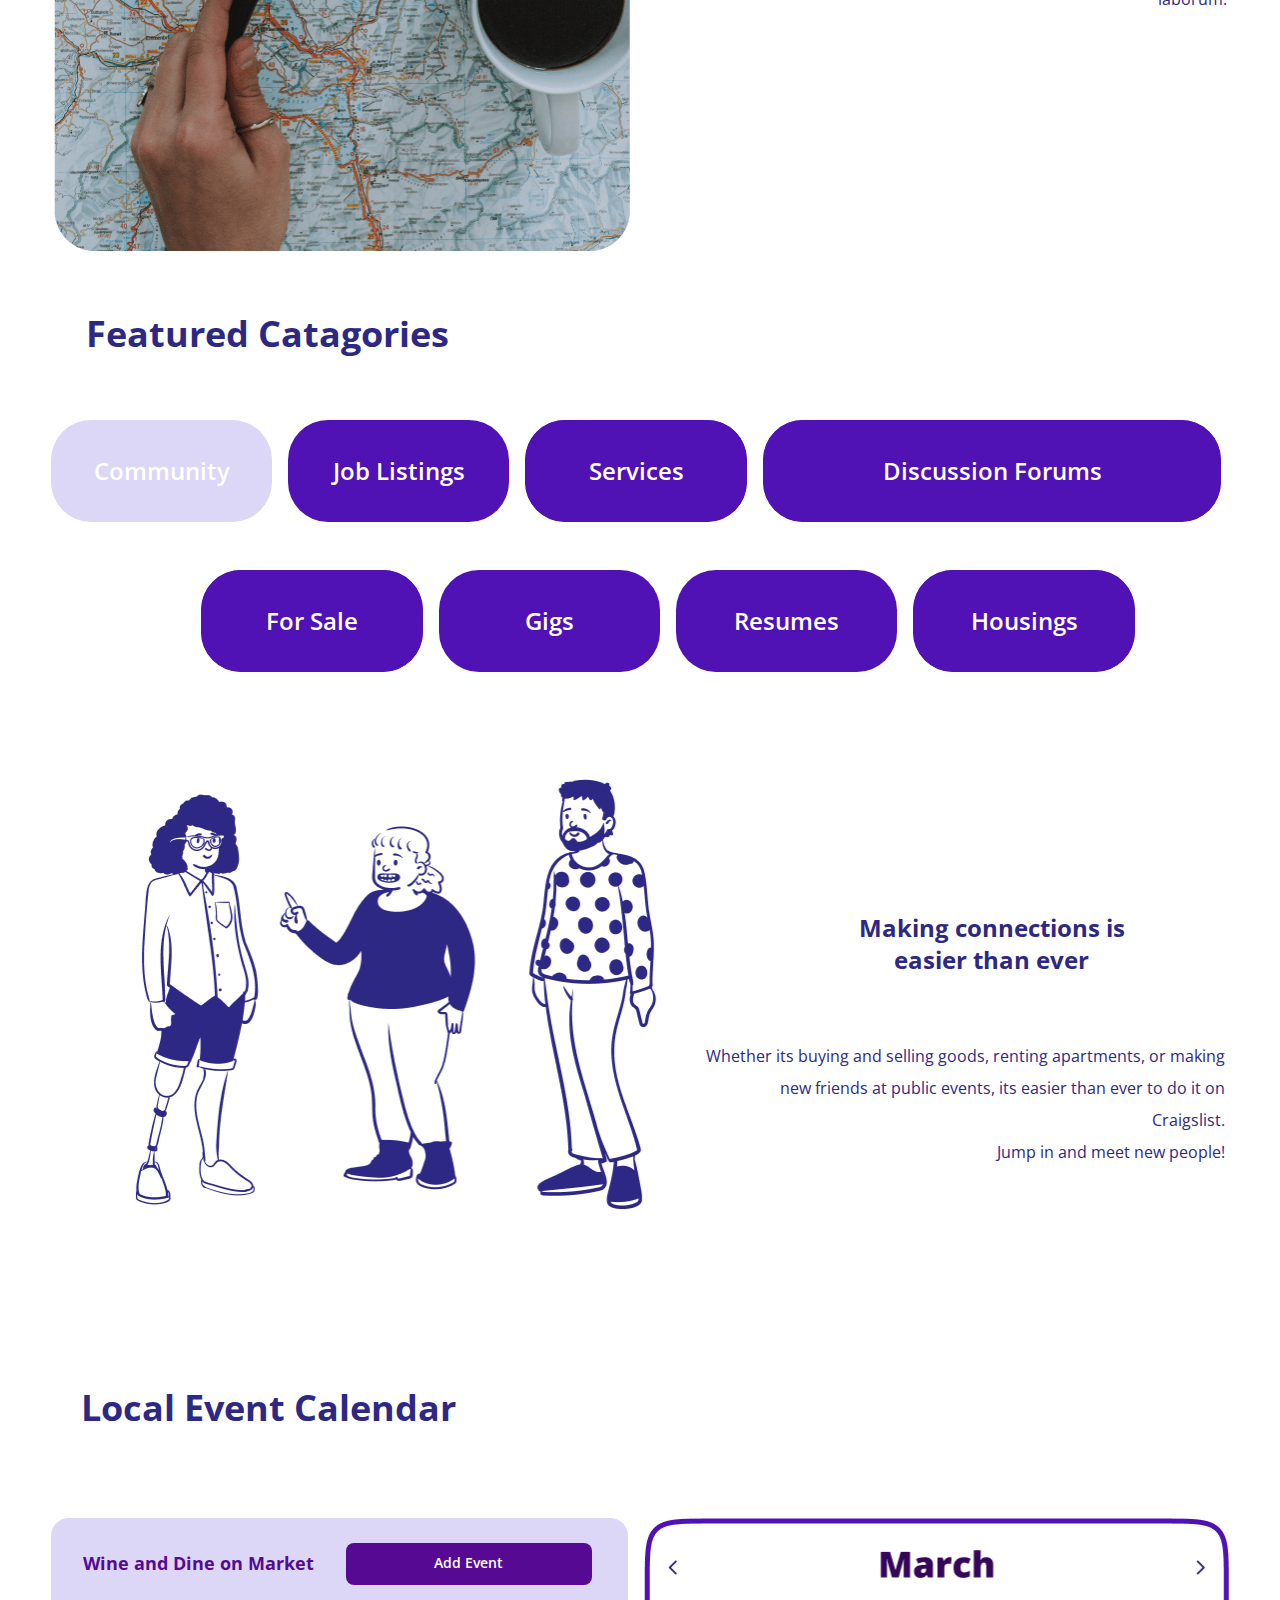
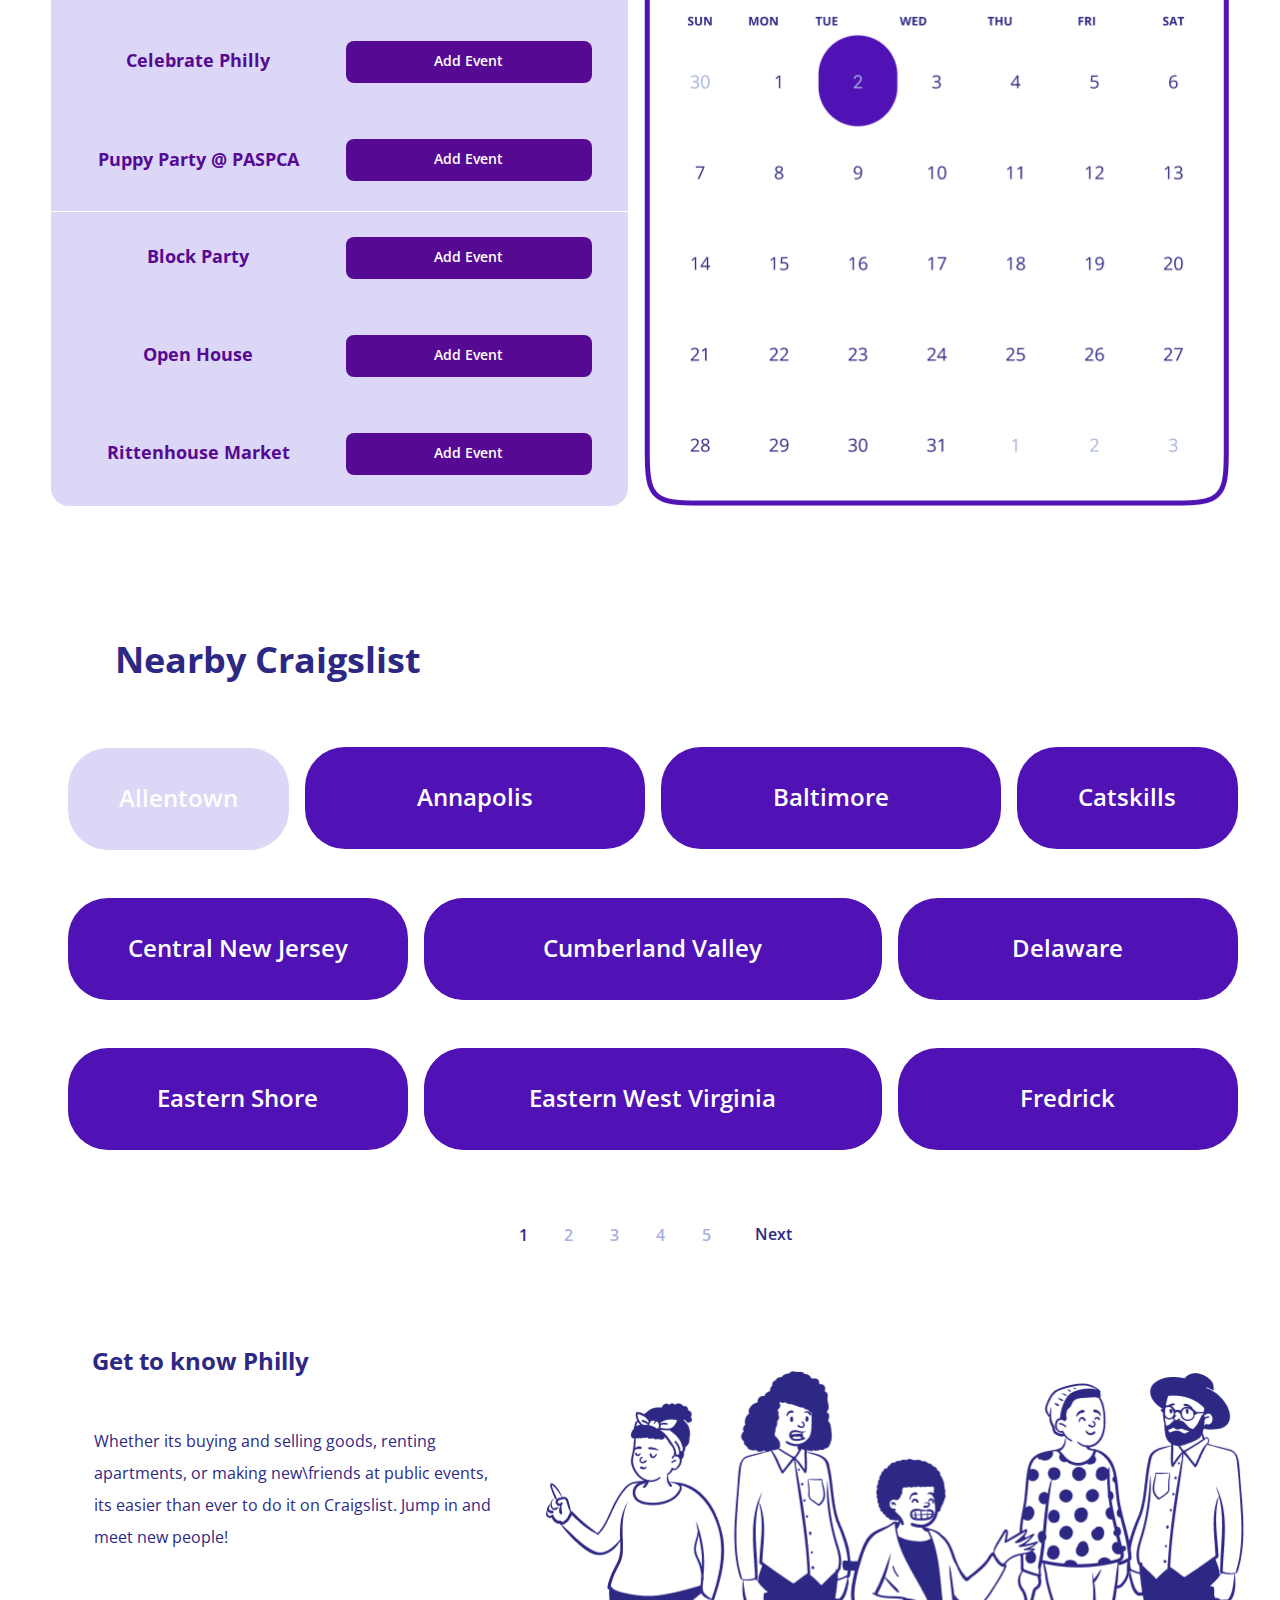
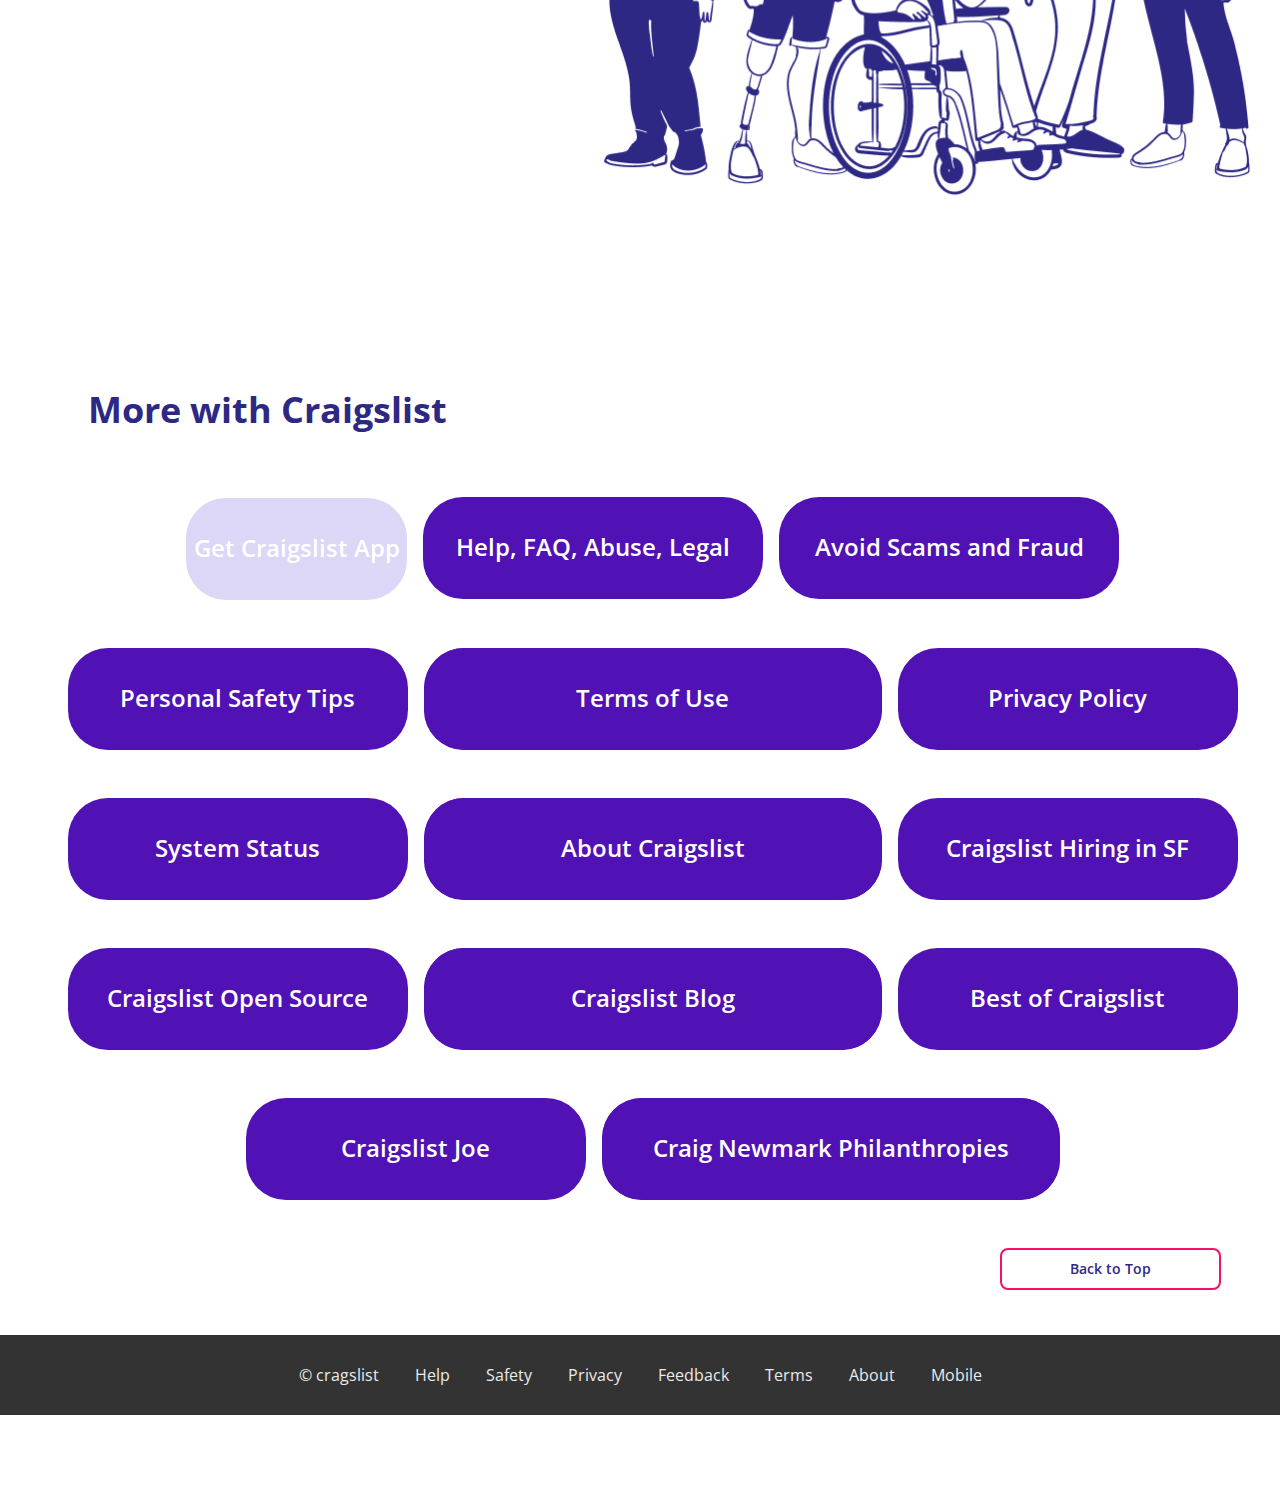
==== commit 78477adc: "fevicon added" ====
--- a/assignments/final-starter/deploy/index.html
+++ b/assignments/final-starter/deploy/index.html
@@ -14,6 +14,9 @@
   <!-- Google Fonts End -->
   <link rel="stylesheet" href="css/styles.css" />
   <title>Home - WMGD-330</title>
+  <link rel="icon" type="image/x-icon" href="public/favicon.ico">
+
+
 </head>
 
 <body>
--- a/assignments/final-starter/deploy/css/styles.css
+++ b/assignments/final-starter/deploy/css/styles.css
@@ -1529,7 +1529,7 @@
   color: #2E2885; }
 
 .back-to-top-0 {
-  margin-right: 1000px;
+  margin-left: 1000px;
   margin-bottom: 45px; }
 
 .community_text {
@@ -1597,7 +1597,6 @@
 .miles-from-location,
 .show-14-categories {
   top: 245px;
-  left: -25px;
   font-size: 24px;
   width: 345px;
   height: 44px; }
